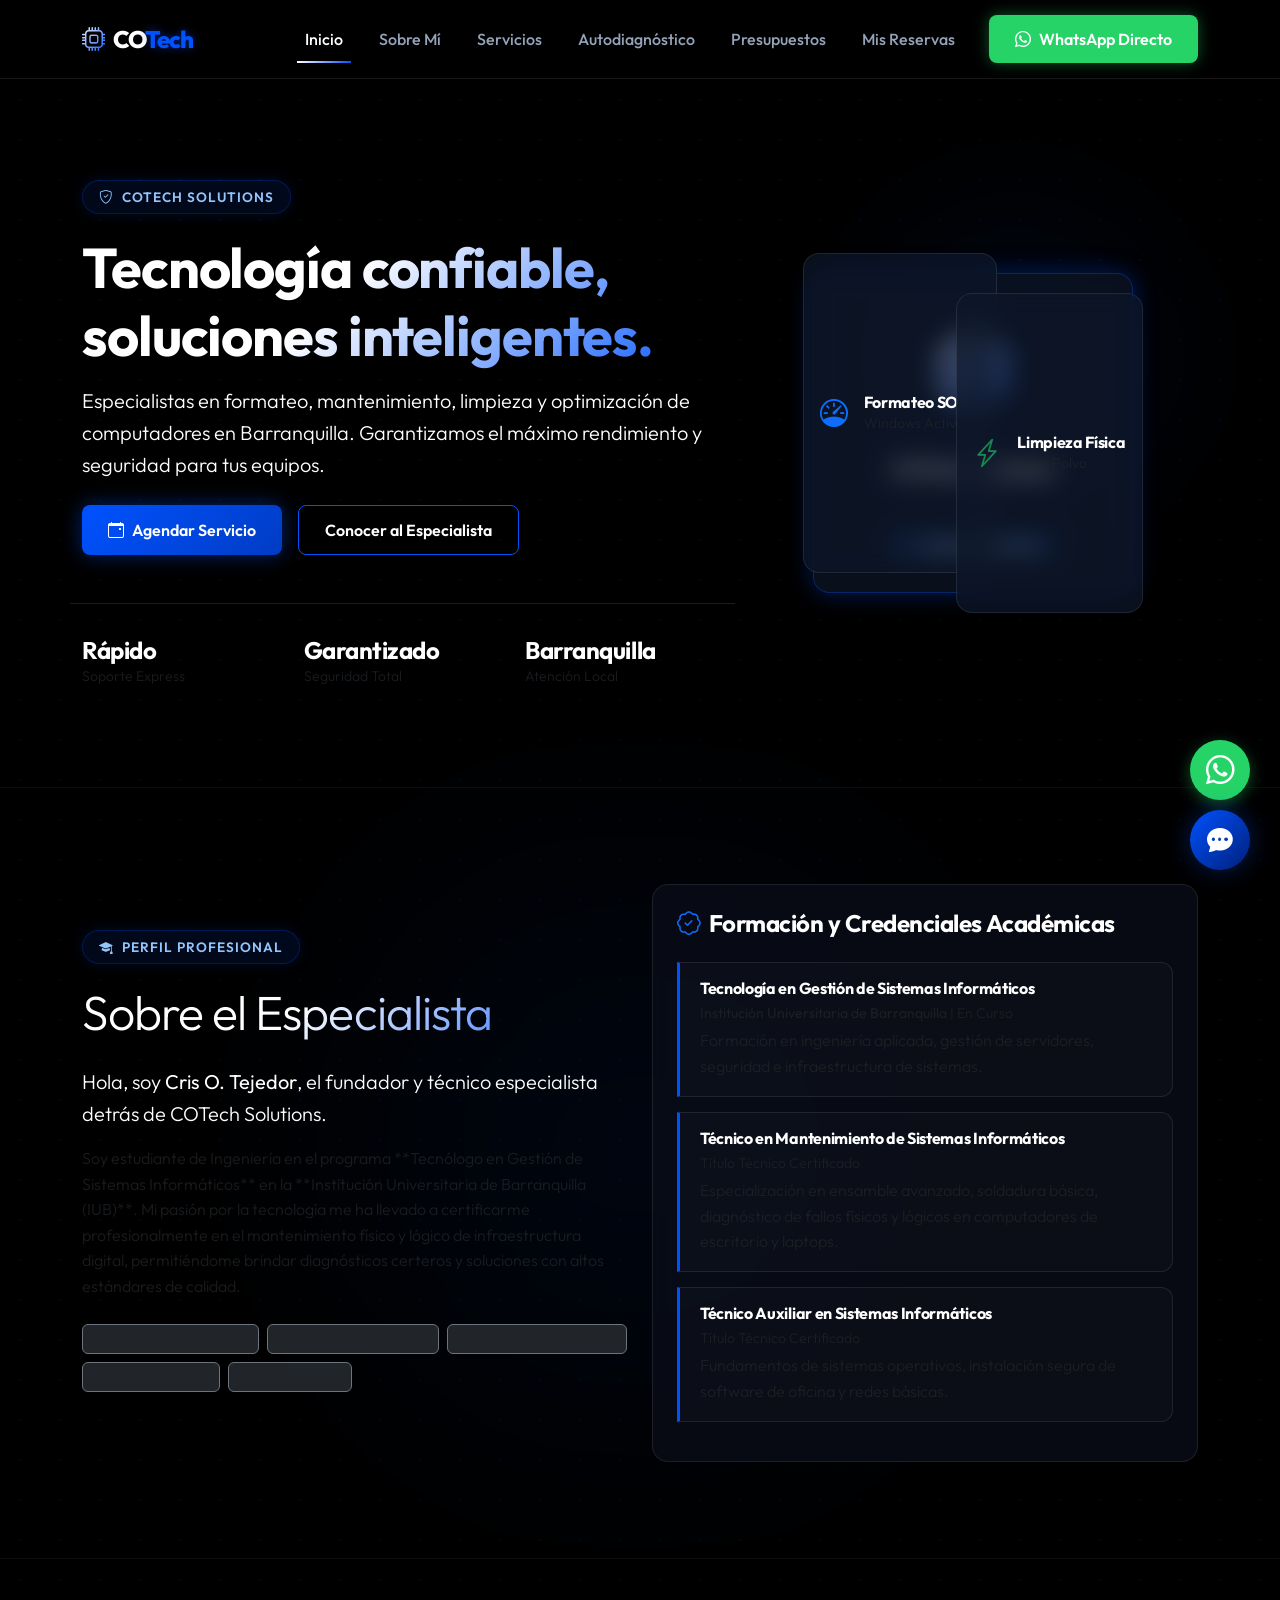
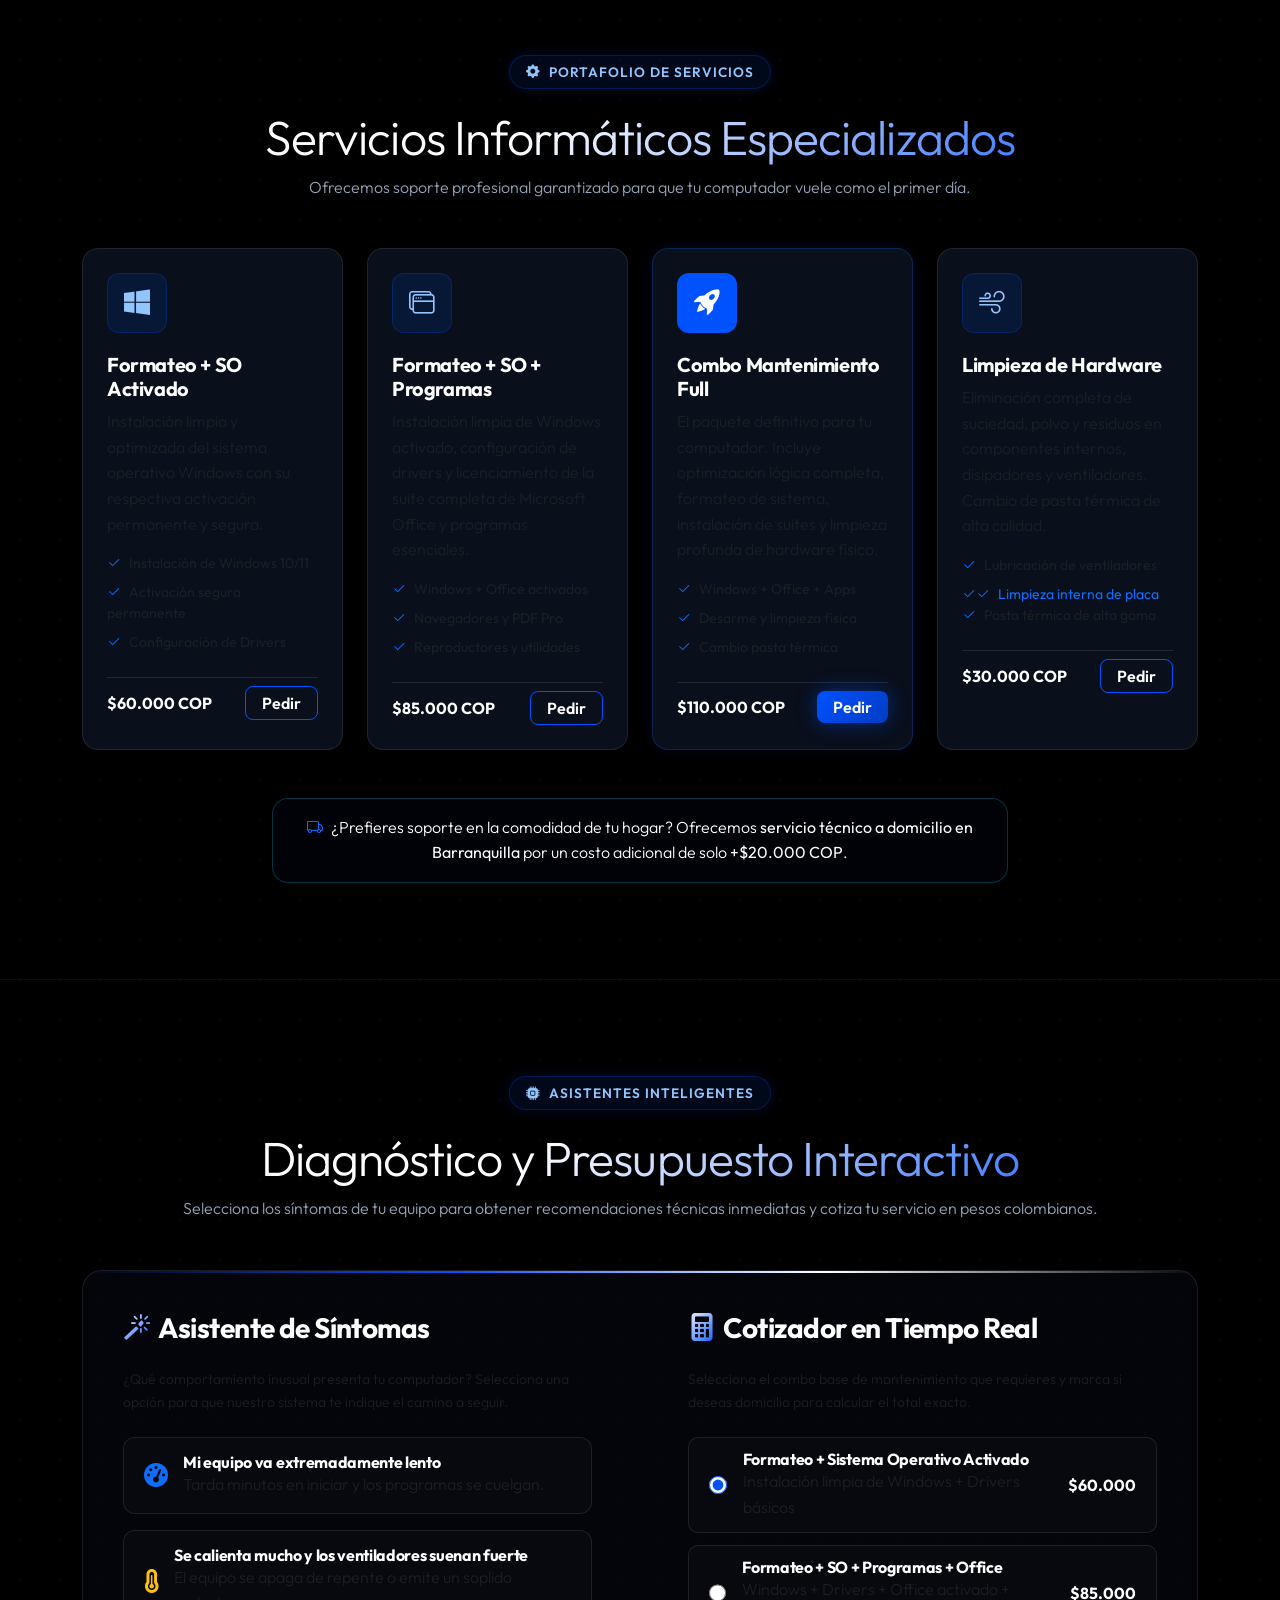
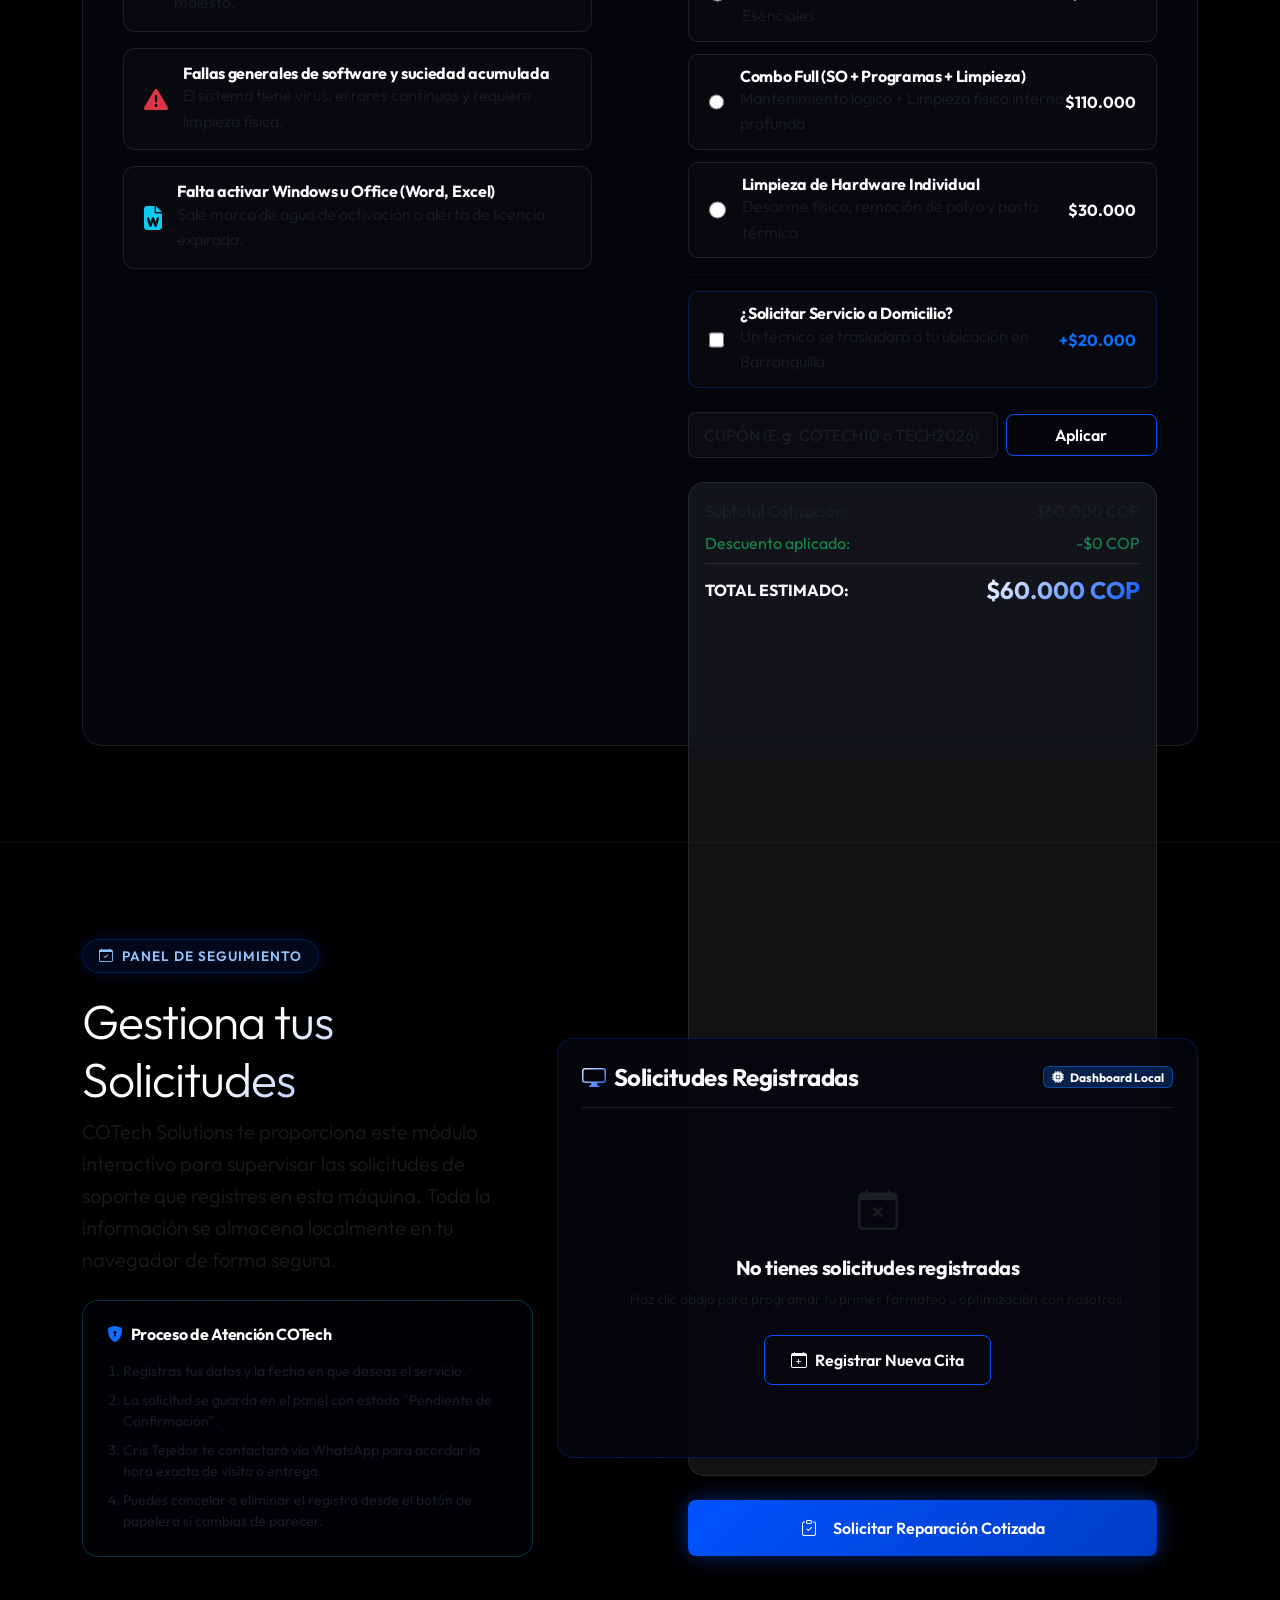
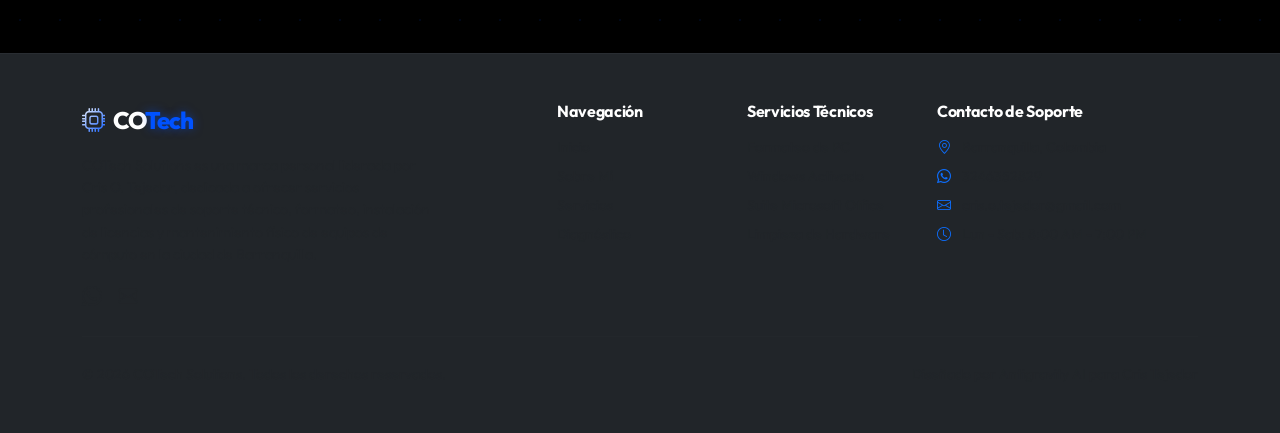
==== index.html @ 68fa73e8 "Mover index.html al directorio raiz para optimizar despliegue en GitHub Pages" ====
<!DOCTYPE html>
<html lang="es">
<head>
  <meta charset="UTF-8">
  <meta name="viewport" content="width=device-width, initial-scale=1.0">
  <meta name="description" content="COTech Solutions - Especialistas en formateo, mantenimiento, limpieza y optimización de computadores en Barranquilla. Servicio profesional por Cris Tejedor.">
  <meta name="keywords" content="formateo de computadores barranquilla, mantenimiento de computadores barranquilla, soporte tecnico barranquilla, cotech solutions, instalar windows, activar office">
  <meta name="author" content="COTech Solutions">
  <title>COTech Solutions | Soporte Técnico y Mantenimiento de Computadores en Barranquilla</title>

  <!-- Google Fonts - Outfit -->
  <link rel="preconnect" href="https://fonts.googleapis.com">
  <link rel="preconnect" href="https://fonts.gstatic.com" crossorigin>
  <link href="https://fonts.googleapis.com/css2?family=Outfit:wght@300;400;500;600;700;800&display=swap" rel="stylesheet">

  <!-- Bootstrap 5 CDN -->
  <link href="https://cdn.jsdelivr.net/npm/bootstrap@5.3.2/dist/css/bootstrap.min.css" rel="stylesheet">
  
  <!-- Iconos: Bootstrap Icons & FontAwesome 6 -->
  <link rel="stylesheet" href="https://cdn.jsdelivr.net/npm/bootstrap-icons@1.11.2/font/bootstrap-icons.min.css">
  <link rel="stylesheet" href="https://cdnjs.cloudflare.com/ajax/libs/font-awesome/6.4.2/css/all.min.css">

  <!-- Hojas de Estilos Personalizadas -->
  <link rel="stylesheet" href="Css/Style.css">
</head>
<body>

  <!-- ==========================================
       MENU DE NAVEGACION (NAVBAR)
       ========================================== -->
  <nav class="navbar navbar-expand-lg navbar-dark navbar-cyber fixed-top">
    <div class="container">
      <a class="navbar-brand navbar-brand-tech" href="#home">
        <i class="bi bi-cpu text-accent-gradient me-2"></i>CO<span>Tech</span>
      </a>
      <button class="navbar-toggler border-0" type="button" data-bs-toggle="collapse" data-bs-target="#navbarNav" aria-controls="navbarNav" aria-expanded="false" aria-label="Toggle navigation">
        <span class="navbar-toggler-icon"></span>
      </button>
      <div class="collapse navbar-collapse" id="navbarNav">
        <ul class="navbar-nav ms-auto align-items-center">
          <li class="nav-item">
            <a class="nav-link nav-link-tech active" href="#home">Inicio</a>
          </li>
          <li class="nav-item">
            <a class="nav-link nav-link-tech" href="#sobre-mi">Sobre Mí</a>
          </li>
          <li class="nav-item">
            <a class="nav-link nav-link-tech" href="#servicios">Servicios</a>
          </li>
          <li class="nav-item">
            <a class="nav-link nav-link-tech" href="#diagnostico">Autodiagnóstico</a>
          </li>
          <li class="nav-item">
            <a class="nav-link nav-link-tech" href="#cotizador">Presupuestos</a>
          </li>
          <li class="nav-item">
            <a class="nav-link nav-link-tech" href="#citas">Mis Reservas</a>
          </li>
          <li class="nav-item ms-lg-3 mt-3 mt-lg-0">
            <a href="https://wa.me/573246352829?text=Hola%20COTech%20Solutions,%20deseo%20consultar%20por%20un%20servicio%20técnico" target="_blank" class="btn-tech btn-whatsapp">
              <i class="bi bi-whatsapp"></i> WhatsApp Directo
            </a>
          </li>
        </ul>
      </div>
    </div>
  </nav>

  <!-- ==========================================
       SECCIÓN HERO (BIENVENIDA)
       ========================================== -->
  <header id="home" class="hero-section">
    <div class="hero-glow-element"></div>
    <div class="container">
      <div class="row align-items-center gy-5">
        <div class="col-lg-7 text-start">
          <span class="hero-tag"><i class="bi bi-shield-check me-1"></i> COTech Solutions</span>
          <h1 class="display-4 fw-bold text-gradient mb-3">Tecnología confiable,<br>soluciones inteligentes.</h1>
          <p class="lead mb-4 text-white">Especialistas en formateo, mantenimiento, limpieza y optimización de computadores en Barranquilla. Garantizamos el máximo rendimiento y seguridad para tus equipos.</p>
          <div class="d-flex flex-wrap gap-3">
            <button class="btn-tech" data-bs-toggle="modal" data-bs-target="#bookingModal">
              <i class="bi bi-calendar-event"></i> Agendar Servicio
            </button>
            <a href="#sobre-mi" class="btn-tech-outline">
              Conocer al Especialista
            </a>
          </div>
          
          <!-- Metricas de Confianza -->
          <div class="row mt-5 pt-3 border-top border-secondary border-opacity-25 gy-3">
            <div class="col-4">
              <h4 class="fw-bold text-white mb-0">Rápido</h4>
              <p class="small text-muted mb-0">Soporte Express</p>
            </div>
            <div class="col-4">
              <h4 class="fw-bold text-white mb-0">Garantizado</h4>
              <p class="small text-muted mb-0">Seguridad Total</p>
            </div>
            <div class="col-4">
              <h4 class="fw-bold text-white mb-0">Barranquilla</h4>
              <p class="small text-muted mb-0">Atención Local</p>
            </div>
          </div>
        </div>
        
        <!-- Tarjeta Interactiva Flotante de Estado -->
        <div class="col-lg-5 text-center position-relative">
          <div class="floating-card-decor position-relative d-inline-block">
            <div class="card-glass p-5 text-center d-flex flex-column align-items-center justify-content-center" style="width: 320px; height: 320px; margin: 0 auto; border-color: rgba(0, 82, 255, 0.35); box-shadow: var(--blue-glow);">
              <div class="mb-4 text-accent-gradient" style="font-size: 5rem;">
                <i class="fa-solid fa-microchip fa-pulse" style="color: var(--accent-blue);"></i>
              </div>
              <h4 class="text-white mb-1">COTech System</h4>
              <p class="small text-muted mb-3">Rendimiento Optimizado</p>
              <div class="w-100 bg-dark rounded-pill overflow-hidden mb-2" style="height: 6px;">
                <div class="bg-primary h-100" style="width: 95%; animation: float-slow 4s infinite alternate;"></div>
              </div>
              <span class="badge bg-primary bg-opacity-25 text-white border border-primary border-opacity-50 px-3 py-1"><i class="bi bi-check-all me-1"></i> Optimización Activa</span>
            </div>
            
            <!-- Detalles Flotantes -->
            <div class="card-glass p-3 position-absolute d-flex align-items-center gap-3 floating-card-decor" style="top: -20px; left: -10px; max-width: 220px; animation-delay: 1.2s;">
              <div class="text-primary fs-3"><i class="bi bi-speedometer"></i></div>
              <div class="text-start">
                <h6 class="mb-0 text-white">Formateo SO</h6>
                <p class="mb-0 small text-muted">Windows Activado</p>
              </div>
            </div>
            
            <div class="card-glass p-3 position-absolute d-flex align-items-center gap-3 floating-card-decor" style="bottom: -20px; right: -10px; max-width: 220px; animation-delay: 2.8s;">
              <div class="text-success fs-3"><i class="bi bi-lightning-charge"></i></div>
              <div class="text-start">
                <h6 class="mb-0 text-white">Limpieza Física</h6>
                <p class="mb-0 small text-muted">Cero Polvo</p>
              </div>
            </div>
          </div>
        </div>
      </div>
    </div>
  </header>

  <!-- ==========================================
       SECCIÓN SOBRE MÍ (EDUCACIÓN & EXPERIENCIA)
       ========================================== -->
  <section id="sobre-mi" class="py-5 position-relative border-top border-secondary border-opacity-10">
    <div class="container py-5">
      <div class="row align-items-center gy-5">
        <!-- Columna de Perfil y Formación -->
        <div class="col-lg-6">
          <span class="hero-tag"><i class="bi bi-mortarboard-fill me-1"></i> Perfil Profesional</span>
          <h2 class="display-5 text-gradient mb-4">Sobre el Especialista</h2>
          <p class="lead text-white mb-3">Hola, soy <strong>Cris O. Tejedor</strong>, el fundador y técnico especialista detrás de COTech Solutions.</p>
          <p class="text-muted mb-4">Soy estudiante de Ingeniería en el programa **Tecnólogo en Gestión de Sistemas Informáticos** en la **Institución Universitaria de Barranquilla (IUB)**. Mi pasión por la tecnología me ha llevado a certificarme profesionalmente en el mantenimiento físico y lógico de infraestructura digital, permitiéndome brindar diagnósticos certeros y soluciones con altos estándares de calidad.</p>
          
          <!-- Habilidades Técnicas Rápidas -->
          <div class="d-flex flex-wrap gap-2 mb-4">
            <span class="badge bg-dark border border-secondary text-muted px-3 py-2">Optimización de Windows</span>
            <span class="badge bg-dark border border-secondary text-muted px-3 py-2">Licenciamiento de Office</span>
            <span class="badge bg-dark border border-secondary text-muted px-3 py-2">Mantenimiento Correctivo</span>
            <span class="badge bg-dark border border-secondary text-muted px-3 py-2">Limpieza Profunda</span>
            <span class="badge bg-dark border border-secondary text-muted px-3 py-2">Soporte Técnico</span>
          </div>
        </div>

        <!-- Columna de Credenciales y Educación Académica -->
        <div class="col-lg-6">
          <div class="card-glass p-4" style="background: rgba(10, 15, 26, 0.7);">
            <h4 class="text-white mb-4"><i class="bi bi-patch-check text-primary me-2"></i>Formación y Credenciales Académicas</h4>
            
            <div class="academic-card">
              <h6 class="text-white mb-1">Tecnología en Gestión de Sistemas Informáticos</h6>
              <p class="mb-1 text-muted small"><strong>Institución Universitaria de Barranquilla</strong> | En Curso</p>
              <p class="mb-0 fs-7 text-muted">Formación en ingeniería aplicada, gestión de servidores, seguridad e infraestructura de sistemas.</p>
            </div>

            <div class="academic-card">
              <h6 class="text-white mb-1">Técnico en Mantenimiento de Sistemas Informáticos</h6>
              <p class="mb-1 text-muted small">Título Técnico Certificado</p>
              <p class="mb-0 fs-7 text-muted">Especialización en ensamble avanzado, soldadura básica, diagnóstico de fallos físicos y lógicos en computadores de escritorio y laptops.</p>
            </div>

            <div class="academic-card">
              <h6 class="text-white mb-1">Técnico Auxiliar en Sistemas Informáticos</h6>
              <p class="mb-1 text-muted small">Título Técnico Certificado</p>
              <p class="mb-0 fs-7 text-muted">Fundamentos de sistemas operativos, instalación segura de software de oficina y redes básicas.</p>
            </div>
          </div>
        </div>
      </div>
    </div>
  </section>

  <!-- ==========================================
       SECCIÓN DE SERVICIOS
       ========================================== -->
  <section id="servicios" class="py-5 position-relative border-top border-secondary border-opacity-10">
    <div class="container py-5">
      <div class="text-center mb-5">
        <span class="hero-tag"><i class="bi bi-gear-fill me-1"></i> Portafolio de Servicios</span>
        <h2 class="display-5 text-gradient">Servicios Informáticos Especializados</h2>
        <p class="max-w-md mx-auto">Ofrecemos soporte profesional garantizado para que tu computador vuele como el primer día.</p>
      </div>

      <div class="row g-4 justify-content-center">
        <!-- Servicio 1: Formateo Básico -->
        <div class="col-md-6 col-lg-3">
          <div class="card-glass p-4 service-card-item">
            <div class="service-icon-box">
              <i class="bi bi-windows"></i>
            </div>
            <h5 class="text-white mb-2">Formateo + SO Activado</h5>
            <p class="fs-7 text-muted">Instalación limpia y optimizada del sistema operativo Windows con su respectiva activación permanente y segura.</p>
            <ul class="list-unstyled text-muted small my-3 fs-7">
              <li class="mb-2"><i class="bi bi-check2 text-primary me-2"></i>Instalación de Windows 10/11</li>
              <li class="mb-2"><i class="bi bi-check2 text-primary me-2"></i>Activación segura permanente</li>
              <li class="mb-2"><i class="bi bi-check2 text-primary me-2"></i>Configuración de Drivers</li>
            </ul>
            <div class="mt-4 pt-2 border-top border-secondary border-opacity-25 d-flex justify-content-between align-items-center">
              <span class="fw-bold text-white fs-6">$60.000 COP</span>
              <button class="btn-tech-outline py-1 px-3 fs-7" data-bs-toggle="modal" data-bs-target="#bookingModal" onclick="document.getElementById('booking-service').value='Formateo + Sistema Operativo Activado'">Pedir</button>
            </div>
          </div>
        </div>

        <!-- Servicio 2: Formateo + Programas -->
        <div class="col-md-6 col-lg-3">
          <div class="card-glass p-4 service-card-item">
            <div class="service-icon-box">
              <i class="bi bi-window-stack"></i>
            </div>
            <h5 class="text-white mb-2">Formateo + SO + Programas</h5>
            <p class="fs-7 text-muted">Instalación limpia de Windows activado, configuración de drivers y licenciamiento de la suite completa de Microsoft Office y programas esenciales.</p>
            <ul class="list-unstyled text-muted small my-3 fs-7">
              <li class="mb-2"><i class="bi bi-check2 text-primary me-2"></i>Windows + Office activados</li>
              <li class="mb-2"><i class="bi bi-check2 text-primary me-2"></i>Navegadores y PDF Pro</li>
              <li class="mb-2"><i class="bi bi-check2 text-primary me-2"></i>Reproductores y utilidades</li>
            </ul>
            <div class="mt-4 pt-2 border-top border-secondary border-opacity-25 d-flex justify-content-between align-items-center">
              <span class="fw-bold text-white fs-6">$85.000 COP</span>
              <button class="btn-tech-outline py-1 px-3 fs-7" data-bs-toggle="modal" data-bs-target="#bookingModal" onclick="document.getElementById('booking-service').value='Formateo + SO Activado + Programas'">Pedir</button>
            </div>
          </div>
        </div>

        <!-- Servicio 3: Combo Premium (SO + Programas + Limpieza) -->
        <div class="col-md-6 col-lg-3">
          <div class="card-glass p-4 service-card-item border-primary border-opacity-25" style="box-shadow: 0 0 15px rgba(0, 82, 255, 0.1);">
            <div class="service-icon-box" style="background: var(--accent-blue); color: #fff;">
              <i class="bi bi-rocket-takeoff-fill"></i>
            </div>
            <h5 class="text-white mb-2">Combo Mantenimiento Full</h5>
            <p class="fs-7 text-muted">El paquete definitivo para tu computador. Incluye optimización lógica completa, formateo de sistema, instalación de suites y limpieza profunda de hardware físico.</p>
            <ul class="list-unstyled text-muted small my-3 fs-7">
              <li class="mb-2"><i class="bi bi-check2 text-primary me-2"></i>Windows + Office + Apps</li>
              <li class="mb-2"><i class="bi bi-check2 text-primary me-2"></i>Desarme y limpieza física</li>
              <li class="mb-2"><i class="bi bi-check2 text-primary me-2"></i>Cambio pasta térmica</li>
            </ul>
            <div class="mt-4 pt-2 border-top border-secondary border-opacity-25 d-flex justify-content-between align-items-center">
              <span class="fw-bold text-white fs-6">$110.000 COP</span>
              <button class="btn-tech py-1 px-3 fs-7" data-bs-toggle="modal" data-bs-target="#bookingModal" onclick="document.getElementById('booking-service').value='Formateo + SO + Programas + Limpieza de Hardware'">Pedir</button>
            </div>
          </div>
        </div>

        <!-- Servicio 4: Limpieza Física -->
        <div class="col-md-6 col-lg-3">
          <div class="card-glass p-4 service-card-item">
            <div class="service-icon-box">
              <i class="bi bi-wind"></i>
            </div>
            <h5 class="text-white mb-2">Limpieza de Hardware</h5>
            <p class="fs-7 text-muted">Eliminación completa de suciedad, polvo y residuos en componentes internos, disipadores y ventiladores. Cambio de pasta térmica de alta calidad.</p>
            <ul class="list-unstyled text-muted small my-3 fs-7">
              <li class="mb-2"><i class="bi bi-check2 text-primary me-2"></i>Lubricación de ventiladores</li>
              <li class="bi bi-check2 text-primary me-2"><i class="bi bi-check2 text-primary me-2"></i>Limpieza interna de placa</li>
              <li class="mb-2"><i class="bi bi-check2 text-primary me-2"></i>Pasta térmica de alta gama</li>
            </ul>
            <div class="mt-4 pt-2 border-top border-secondary border-opacity-25 d-flex justify-content-between align-items-center">
              <span class="fw-bold text-white fs-6">$30.000 COP</span>
              <button class="btn-tech-outline py-1 px-3 fs-7" data-bs-toggle="modal" data-bs-target="#bookingModal" onclick="document.getElementById('booking-service').value='Limpieza de Hardware'">Pedir</button>
            </div>
          </div>
        </div>
      </div>

      <!-- Domicilio Banner -->
      <div class="row justify-content-center mt-5">
        <div class="col-lg-8">
          <div class="card-glass p-3 text-center border-info border-opacity-25" style="background: rgba(0, 82, 255, 0.03);">
            <p class="mb-0 text-white fs-7"><i class="bi bi-truck me-2 text-primary"></i>¿Prefieres soporte en la comodidad de tu hogar? Ofrecemos <strong>servicio técnico a domicilio en Barranquilla</strong> por un costo adicional de solo <strong>+$20.000 COP</strong>.</p>
          </div>
        </div>
      </div>
    </div>
  </section>

  <!-- ==========================================
       SECCIÓN DE ASISTENTE DE DIAGNÓSTICO E COTIZADOR
       ========================================== -->
  <section id="diagnostico" class="py-5 position-relative border-top border-secondary border-opacity-10">
    <div class="container py-5">
      <div class="text-center mb-5">
        <span class="hero-tag"><i class="bi bi-cpu-fill me-1"></i> Asistentes Inteligentes</span>
        <h2 class="display-5 text-gradient">Diagnóstico y Presupuesto Interactivo</h2>
        <p class="max-w-md mx-auto">Selecciona los síntomas de tu equipo para obtener recomendaciones técnicas inmediatas y cotiza tu servicio en pesos colombianos.</p>
      </div>

      <div class="tech-container">
        <div class="row gy-5">
          <!-- Columna Izquierda: Autodiagnóstico de Síntomas -->
          <div class="col-lg-6 border-lg-end pe-lg-5">
            <h3 class="text-white mb-4"><i class="bi bi-magic text-accent-gradient me-2"></i>Asistente de Síntomas</h3>
            <p class="text-muted mb-4 small">¿Qué comportamiento inusual presenta tu computador? Selecciona una opción para que nuestro sistema te indique el camino a seguir.</p>
            
            <div class="d-flex flex-column gap-3 mb-4">
              <div class="diagnose-option" data-problem="slow">
                <i class="fa-solid fa-gauge-high fs-4 text-primary"></i>
                <div>
                  <h6 class="mb-0 text-white">Mi equipo va extremadamente lento</h6>
                  <p class="mb-0 text-muted fs-7">Tarda minutos en iniciar y los programas se cuelgan.</p>
                </div>
              </div>
              <div class="diagnose-option" data-problem="heat">
                <i class="fa-solid fa-temperature-three-quarters fs-4 text-warning"></i>
                <div>
                  <h6 class="mb-0 text-white">Se calienta mucho y los ventiladores suenan fuerte</h6>
                  <p class="mb-0 text-muted fs-7">El equipo se apaga de repente o emite un soplido molesto.</p>
                </div>
              </div>
              <div class="diagnose-option" data-problem="combo_full">
                <i class="fa-solid fa-triangle-exclamation fs-4 text-danger"></i>
                <div>
                  <h6 class="mb-0 text-white">Fallas generales de software y suciedad acumulada</h6>
                  <p class="mb-0 text-muted fs-7">El sistema tiene virus, errores continuos y requiere limpieza física.</p>
                </div>
              </div>
              <div class="diagnose-option" data-problem="office">
                <i class="fa-solid fa-file-word fs-4 text-info"></i>
                <div>
                  <h6 class="mb-0 text-white">Falta activar Windows u Office (Word, Excel)</h6>
                  <p class="mb-0 text-muted fs-7">Sale marca de agua de activación o alerta de licencia expirada.</p>
                </div>
              </div>
            </div>

            <!-- Resultado del Diagnóstico -->
            <div id="diagnostic-result" class="diagnostic-result mt-4">
              <h5 class="text-white mb-2"><i class="bi bi-info-circle text-primary me-2"></i>Resultado del Escaneo:</h5>
              <h6 class="text-white" id="diag-title">-</h6>
              <p class="mb-2 text-muted fs-7">Complejidad técnica: <span id="diag-gravity" class="fw-bold text-warning">-</span></p>
              <div class="mb-3 fs-7">
                <p class="mb-1 text-white"><strong>Causa Probable:</strong></p>
                <p class="text-muted mb-2" id="diag-cause">-</p>
                <p class="mb-1 text-white"><strong>Solución Sugerida por COTech:</strong></p>
                <p class="text-muted mb-0" id="diag-solution">-</p>
              </div>
              <div class="d-flex align-items-center justify-content-between pt-2 border-top border-secondary border-opacity-25">
                <div>
                  <span class="small text-muted d-block">Tarifa Estimada:</span>
                  <span class="d-block text-white fw-bold" id="diag-price">-</span>
                </div>
                <button class="btn-tech py-1 px-3 fs-7" data-bs-toggle="modal" data-bs-target="#bookingModal">
                  Solicitar este servicio
                </button>
              </div>
            </div>
          </div>

          <!-- Columna Derecha: Cotizador Dinámico -->
          <div id="cotizador" class="col-lg-6 ps-lg-5">
            <h3 class="text-white mb-4"><i class="bi bi-calculator-fill text-accent-gradient me-2"></i>Cotizador en Tiempo Real</h3>
            <p class="text-muted mb-4 small">Selecciona el combo base de mantenimiento que requieres y marca si deseas domicilio para calcular el total exacto.</p>
            
            <div class="services-list mb-4">
              <!-- Item 1 -->
              <div class="calc-checkbox-container">
                <div class="d-flex align-items-center gap-3">
                  <input type="radio" class="calc-radio" name="base-service" id="srv-basic" value="combo-basic" checked>
                  <div>
                    <h6 class="mb-0 text-white">Formateo + Sistema Operativo Activado</h6>
                    <p class="mb-0 text-muted fs-7">Instalación limpia de Windows + Drivers básicos</p>
                  </div>
                </div>
                <span class="text-white fw-bold">$60.000</span>
              </div>
              
              <!-- Item 2 -->
              <div class="calc-checkbox-container">
                <div class="d-flex align-items-center gap-3">
                  <input type="radio" class="calc-radio" name="base-service" id="srv-prog" value="combo-programs">
                  <div>
                    <h6 class="mb-0 text-white">Formateo + SO + Programas + Office</h6>
                    <p class="mb-0 text-muted fs-7">Windows + Drivers + Office activado + Esenciales</p>
                  </div>
                </div>
                <span class="text-white fw-bold">$85.000</span>
              </div>

              <!-- Item 3 -->
              <div class="calc-checkbox-container">
                <div class="d-flex align-items-center gap-3">
                  <input type="radio" class="calc-radio" name="base-service" id="srv-combo-full" value="combo-full">
                  <div>
                    <h6 class="mb-0 text-white">Combo Full (SO + Programas + Limpieza)</h6>
                    <p class="mb-0 text-muted fs-7">Mantenimiento lógico + Limpieza física interna profunda</p>
                  </div>
                </div>
                <span class="text-white fw-bold">$110.000</span>
              </div>

              <!-- Item 4 -->
              <div class="calc-checkbox-container">
                <div class="d-flex align-items-center gap-3">
                  <input type="radio" class="calc-radio" name="base-service" id="srv-clean-ind" value="hardware-clean">
                  <div>
                    <h6 class="mb-0 text-white">Limpieza de Hardware Individual</h6>
                    <p class="mb-0 text-muted fs-7">Desarme físico, remoción de polvo y pasta térmica</p>
                  </div>
                </div>
                <span class="text-white fw-bold">$30.000</span>
              </div>

              <hr class="border-secondary border-opacity-25 my-3">

              <!-- Domicilio Adicional -->
              <div class="calc-checkbox-container" style="border-color: rgba(0, 82, 255, 0.25);">
                <div class="d-flex align-items-center gap-3">
                  <input type="checkbox" id="srv-domicilio">
                  <div>
                    <h6 class="mb-0 text-white">¿Solicitar Servicio a Domicilio?</h6>
                    <p class="mb-0 text-muted fs-7">Un técnico se trasladará a tu ubicación en Barranquilla</p>
                  </div>
                </div>
                <span class="text-primary fw-bold">+$20.000</span>
              </div>
            </div>

            <!-- Sección de Cupones -->
            <div class="row g-2 align-items-center mb-4">
              <div class="col-8">
                <input type="text" class="form-control form-control-cyber" id="coupon-code" placeholder="CUPÓN (E.g. COTECH10 o TECH2026)">
                <div id="coupon-status" class="form-text" style="display: none;"></div>
              </div>
              <div class="col-4">
                <button type="button" class="btn-tech-outline w-100 py-2 fs-7 text-center justify-content-center" id="btn-apply-coupon">Aplicar</button>
              </div>
            </div>

            <!-- Desglose de Totales -->
            <div class="card-glass p-3 mb-4 bg-dark bg-opacity-50">
              <div class="d-flex justify-content-between mb-2 fs-7 text-muted">
                <span>Subtotal Cotización:</span>
                <span id="calc-subtotal">$0 COP</span>
              </div>
              <div class="d-flex justify-content-between mb-2 fs-7 text-success">
                <span>Descuento aplicado:</span>
                <span id="calc-discount">-$0 COP</span>
              </div>
              <hr class="border-secondary my-2">
              <div class="d-flex justify-content-between align-items-center">
                <span class="text-white fw-bold">TOTAL ESTIMADO:</span>
                <span class="text-accent-gradient fs-4 fw-bold" id="calc-total">$0 COP</span>
              </div>
            </div>

            <button class="btn-tech w-100 py-3 text-center justify-content-center" data-bs-toggle="modal" data-bs-target="#bookingModal">
              <i class="bi bi-clipboard-check me-2"></i> Solicitar Reparación Cotizada
            </button>
          </div>
        </div>
      </div>
    </div>
  </section>

  <!-- ==========================================
       SECCIÓN DE MIS RESERVAS (DASHBOARD DE LOCALSTORAGE)
       ========================================== -->
  <section id="citas" class="py-5 position-relative border-top border-secondary border-opacity-10">
    <div class="container py-5">
      <div class="row gy-5 align-items-center">
        <!-- Columna de Información -->
        <div class="col-lg-5">
          <span class="hero-tag"><i class="bi bi-calendar-check me-1"></i> Panel de Seguimiento</span>
          <h2 class="display-5 text-gradient">Gestiona tus Solicitudes</h2>
          <p class="text-muted lead mb-4">COTech Solutions te proporciona este módulo interactivo para supervisar las solicitudes de soporte que registres en esta máquina. Toda la información se almacena localmente en tu navegador de forma segura.</p>
          <div class="card-glass p-4 border-info border-opacity-25" style="background: rgba(0, 82, 255, 0.02);">
            <h6 class="text-white mb-3"><i class="bi bi-shield-lock-fill text-primary me-2"></i>Proceso de Atención COTech</h6>
            <ol class="small text-muted ps-3 mb-0 d-flex flex-column gap-2">
              <li>Registras tus datos y la fecha en que deseas el servicio.</li>
              <li>La solicitud se guarda en el panel con estado "Pendiente de Confirmación".</li>
              <li>Cris Tejedor te contactará vía WhatsApp para acordar la hora exacta de visita o entrega.</li>
              <li>Puedes cancelar o eliminar el registro desde el botón de papelera si cambias de parecer.</li>
            </ol>
          </div>
        </div>

        <!-- Columna del Panel / Dashboard Local -->
        <div class="col-lg-7">
          <div class="card-glass p-4" style="background: rgba(5, 7, 13, 0.85); border-color: rgba(0, 82, 255, 0.25);">
            <div class="d-flex align-items-center justify-content-between mb-4 border-bottom border-secondary border-opacity-25 pb-3">
              <h4 class="text-white mb-0"><i class="bi bi-display text-accent-gradient me-2"></i>Solicitudes Registradas</h4>
              <span class="badge bg-primary bg-opacity-25 text-white border border-primary border-opacity-50"><i class="bi bi-cpu-fill me-1"></i> Dashboard Local</span>
            </div>

            <!-- Listado de citas de LocalStorage -->
            <div id="bookings-list" class="d-flex flex-column gap-3" style="max-height: 380px; overflow-y: auto;">
              <!-- Se inyecta dinámicamente mediante JS -->
            </div>

            <!-- Mensaje vacío de citas -->
            <div id="no-bookings-message" class="text-center py-5">
              <div class="text-muted fs-1 mb-3"><i class="bi bi-calendar-x"></i></div>
              <h5 class="text-white mb-2">No tienes solicitudes registradas</h5>
              <p class="text-muted small mb-4">Haz clic abajo para programar tu primer formateo u optimización con nosotros.</p>
              <button class="btn-tech-outline" data-bs-toggle="modal" data-bs-target="#bookingModal">
                <i class="bi bi-calendar-plus"></i> Registrar Nueva Cita
              </button>
            </div>
          </div>
        </div>
      </div>
    </div>
  </section>

  <!-- ==========================================
       MODAL DE RESERVA DE CITAS (CYBER MODAL)
       ========================================== -->
  <div class="modal fade modal-cyber" id="bookingModal" tabindex="-1" aria-labelledby="bookingModalLabel" aria-hidden="true">
    <div class="modal-dialog modal-dialog-centered modal-lg">
      <div class="modal-content">
        <div class="modal-header">
          <h5 class="modal-title text-white" id="bookingModalLabel"><i class="bi bi-calendar2-plus text-accent-gradient me-2"></i>Registrar Solicitud Técnica</h5>
          <button type="button" class="btn-close btn-close-white" data-bs-dismiss="modal" aria-label="Close"></button>
        </div>
        <form id="bookingForm">
          <div class="modal-body p-4">
            <div class="row g-3">
              <!-- Nombre -->
              <div class="col-md-6">
                <label for="booking-name" class="form-label text-muted small">Nombre Completo *</label>
                <input type="text" class="form-control form-control-cyber" id="booking-name" required placeholder="Ej. Juan Pérez">
              </div>
              
              <!-- Correo -->
              <div class="col-md-6">
                <label for="booking-email" class="form-label text-muted small">Correo Electrónico *</label>
                <input type="email" class="form-control form-control-cyber" id="booking-email" required placeholder="juan@ejemplo.com">
              </div>

              <!-- Teléfono -->
              <div class="col-md-6">
                <label for="booking-phone" class="form-label text-muted small">WhatsApp de Contacto *</label>
                <input type="tel" class="form-control form-control-cyber" id="booking-phone" required placeholder="Ej. 3001234567">
              </div>

              <!-- Fecha -->
              <div class="col-md-6">
                <label for="booking-date" class="form-label text-muted small">Fecha Estimada de Atención *</label>
                <input type="date" class="form-control form-control-cyber" id="booking-date" required>
              </div>

              <!-- Servicio -->
              <div class="col-md-6">
                <label for="booking-service" class="form-label text-muted small">Servicio Requerido</label>
                <select class="form-select form-control-cyber" id="booking-service">
                  <option value="Formateo + Sistema Operativo Activado" selected>Formateo + Sistema Operativo Activado ($60.000 COP)</option>
                  <option value="Formateo + SO Activado + Programas">Formateo + SO Activado + Programas ($85.000 COP)</option>
                  <option value="Formateo + SO + Programas + Limpieza de Hardware">Formateo + SO + Programas + Limpieza de Hardware ($110.000 COP)</option>
                  <option value="Limpieza de Hardware">Limpieza de Hardware sola ($30.000 COP)</option>
                </select>
              </div>

              <!-- Modalidad -->
              <div class="col-md-6">
                <label for="booking-type" class="form-label text-muted small">Modalidad</label>
                <select class="form-select form-control-cyber" id="booking-type">
                  <option value="A Domicilio (Barranquilla)" selected>Servicio a Domicilio (+$20.000 COP)</option>
                  <option value="Entrega en Laboratorio">Llevar equipo al técnico</option>
                  <option value="Soporte Remoto">Asistencia Remota AnyDesk (Solo Software)</option>
                </select>
              </div>

              <!-- Notas -->
              <div class="col-12">
                <label for="booking-notes" class="form-label text-muted small">Describe el equipo y fallas (Marca, modelo, si requiere respaldo de datos, etc.)</label>
                <textarea class="form-control form-control-cyber" id="booking-notes" rows="3" placeholder="Ej. Computador de escritorio Asus. Necesito formatear a Windows 10, instalar Office y hacer respaldo de mis fotos. También tiene mucho polvo interno."></textarea>
              </div>
            </div>
            <p class="small text-muted mt-3 mb-0">* Todos los campos marcados con asterisco son obligatorios para procesar la orden.</p>
          </div>
          <div class="modal-footer">
            <button type="button" class="btn-tech-outline py-2" data-bs-dismiss="modal">Cerrar</button>
            <button type="submit" class="btn-tech py-2">Registrar Solicitud</button>
          </div>
        </form>
      </div>
    </div>
  </div>

  <!-- ==========================================
       WHATSAPP BOTÓN FLOTANTE PERMANENTE
       ========================================== -->
  <a href="https://wa.me/573246352829?text=Hola%20COTech%20Solutions,%20deseo%20consultar%20por%20un%20servicio%20técnico%20para%20mi%20computador" class="whatsapp-float text-center" target="_blank" title="Chatear en WhatsApp con Cris Tejedor">
    <i class="bi bi-whatsapp"></i>
  </a>

  <!-- ==========================================
       WIDGET FLOTANTE DEL CHATBOT DE SOPORTE TÉCNICO
       ========================================== -->
  <div class="chat-widget">
    <div id="chat-toggle" class="chat-btn position-relative">
      <i class="bi bi-chat-dots-fill"></i>
      <span id="chat-ping" class="badge-ping" style="display: none;"></span>
    </div>

    <!-- Caja de Chat -->
    <div id="chat-box" class="chat-box">
      <div class="chat-header">
        <div class="d-flex align-items-center gap-2">
          <i class="bi bi-cpu text-primary fs-4"></i>
          <div>
            <h6 class="text-white mb-0">TechBot COTech</h6>
            <small class="text-success" style="font-size: 0.75rem;"><i class="bi bi-circle-fill" style="font-size: 0.5rem; vertical-align: middle;"></i> Activo online</small>
          </div>
        </div>
        <button id="close-chat" class="btn-close btn-close-white" style="font-size: 0.8rem;"></button>
      </div>
      
      <!-- Cuerpo del Chat -->
      <div id="chat-body" class="chat-body">
        <div class="chat-bubble bot">
          ¡Hola! Bienvenido a **COTech Solutions**. Soy tu asistente virtual. ¿Qué duda técnica puedo resolver sobre nuestros servicios de computadores en Barranquilla?
        </div>
        
        <!-- Opciones rápidas de clic -->
        <div id="chat-options" class="chat-options-container">
          <button class="chat-option-btn" data-topic="precios">¿Cuánto cuestan los servicios?</button>
          <button class="chat-option-btn" data-topic="ubicacion">¿Cuál es su ubicación?</button>
          <button class="chat-option-btn" data-topic="garantia">¿Los trabajos tienen garantía?</button>
          <button class="chat-option-btn" data-topic="horario">¿Cuáles son los horarios?</button>
          <button class="chat-option-btn" data-topic="sobre_mi">¿Quién es el especialista?</button>
          <button class="chat-option-btn" data-topic="whatsapp">¿Tienen enlace directo a WhatsApp?</button>
        </div>
      </div>
      
      <!-- Entrada del Chat -->
      <form id="chat-form" class="chat-footer">
        <input type="text" id="chat-input" class="form-control form-control-cyber fs-7 py-2" placeholder="Escribe tu consulta aquí..." autocomplete="off">
        <button type="submit" class="btn-tech py-1 px-3 fs-7"><i class="bi bi-send-fill"></i></button>
      </form>
    </div>
  </div>

  <!-- ==========================================
       PIE DE PÁGINA (FOOTER)
       ========================================== -->
  <footer class="py-5 bg-dark border-top border-secondary border-opacity-10 text-muted">
    <div class="container">
      <div class="row gy-4">
        <div class="col-lg-4 text-start">
          <a class="navbar-brand navbar-brand-tech text-white mb-3 d-inline-block" href="#home">
            <i class="bi bi-cpu text-accent-gradient me-2"></i>CO<span>Tech</span>
          </a>
          <p class="small text-muted">COTech Solutions es una marca personal liderada por Cris O. Tejedor, dedicada a ofrecer servicios profesionales de soporte técnico, formateo, instalación de licencias y mantenimiento físico de equipos de cómputo en la ciudad de Barranquilla.</p>
          <div class="d-flex gap-3 fs-5 mt-3">
            <a href="https://wa.me/573246352829" class="text-muted hover-text-cyan" target="_blank"><i class="bi bi-whatsapp"></i></a>
            <a href="mailto:cris.o.tejedor@gmail.com" class="text-muted hover-text-cyan"><i class="bi bi-envelope"></i></a>
          </div>
        </div>
        <div class="col-6 col-md-4 col-lg-2 ms-lg-auto text-start">
          <h6 class="text-white mb-3">Navegación</h6>
          <ul class="list-unstyled d-flex flex-column gap-2 small">
            <li><a href="#home" class="text-muted text-decoration-none hover-text-cyan">Inicio</a></li>
            <li><a href="#sobre-mi" class="text-muted text-decoration-none hover-text-cyan">Sobre Mí</a></li>
            <li><a href="#servicios" class="text-muted text-decoration-none hover-text-cyan">Servicios</a></li>
            <li><a href="#diagnostico" class="text-muted text-decoration-none hover-text-cyan">Diagnóstico</a></li>
          </ul>
        </div>
        <div class="col-6 col-md-4 col-lg-2 text-start">
          <h6 class="text-white mb-3">Servicios Técnicos</h6>
          <ul class="list-unstyled d-flex flex-column gap-2 small">
            <li><a href="#servicios" class="text-muted text-decoration-none hover-text-cyan">Formateo de PC</a></li>
            <li><a href="#servicios" class="text-muted text-decoration-none hover-text-cyan">Windows Activado</a></li>
            <li><a href="#servicios" class="text-muted text-decoration-none hover-text-cyan">Suite Microsoft Office</a></li>
            <li><a href="#servicios" class="text-muted text-decoration-none hover-text-cyan">Limpieza de Hardware</a></li>
          </ul>
        </div>
        <div class="col-md-4 col-lg-3 text-start">
          <h6 class="text-white mb-3">Contacto de Soporte</h6>
          <ul class="list-unstyled d-flex flex-column gap-2 small text-muted">
            <li><i class="bi bi-geo-alt me-2 text-primary"></i> Barranquilla, Colombia</li>
            <li><i class="bi bi-whatsapp me-2 text-primary"></i> 3246352829</li>
            <li><i class="bi bi-envelope me-2 text-primary"></i> cris.o.tejedor@gmail.com</li>
            <li><i class="bi bi-clock me-2 text-primary"></i> Lun - Sab: 8:00 AM - 7:00 PM</li>
          </ul>
        </div>
      </div>
      <hr class="border-secondary border-opacity-10 my-4">
      <div class="row align-items-center">
        <div class="col-md-6 text-center text-md-start">
          <span class="small">&copy; 2026 COTech Solutions. Todos los derechos reservados.</span>
        </div>
        <div class="col-md-6 text-center text-md-end mt-2 mt-md-0">
          <span class="small text-muted">Diseñado por Antigravity AI para Cris Tejedor</span>
        </div>
      </div>
    </div>
  </footer>

  <!-- Bootstrap 5 JS Bundle CDN -->
  <script src="https://cdn.jsdelivr.net/npm/bootstrap@5.3.2/dist/js/bootstrap.bundle.min.js"></script>
  <!-- Lógica Interactiva Personalizada -->
  <script src="Js/Script.js"></script>
</body>
</html>
---- Css/Style.css ----
/* 
  Estilos CSS Premium para COTech Solutions
  Tema: Minimalista Tecnológico (Negro, Azul Eléctrico y Blanco)
*/

@import url('https://fonts.googleapis.com/css2?family=Outfit:wght@300;400;500;600;700;800&display=swap');

:root {
  --bg-dark: #000000;
  --bg-deep: #07090f;
  --bg-card: rgba(15, 23, 42, 0.65);
  --bg-card-hover: rgba(22, 34, 61, 0.85);
  --accent-blue: #0052ff; /* Azul Eléctrico */
  --accent-cyan: #38bdf8; /* Azul Claro / Cian */
  --text-white: #ffffff;
  --text-muted: #94a3b8;
  --border-light: rgba(255, 255, 255, 0.09);
  --border-glow: rgba(0, 82, 255, 0.25);
  --font-main: 'Outfit', sans-serif;
  --glow-shadow: 0 0 20px rgba(0, 82, 255, 0.45);
  --blue-glow: 0 0 25px rgba(0, 82, 255, 0.35);
}

/* --- Estilos Generales --- */
body {
  background-color: var(--bg-dark);
  color: var(--text-white);
  font-family: var(--font-main);
  overflow-x: hidden;
  position: relative;
}

/* Fondo decorativo con rejilla de puntos azul eléctrico */
body::before {
  content: '';
  position: absolute;
  top: 0;
  left: 0;
  width: 100%;
  height: 100%;
  background-image: 
    radial-gradient(rgba(0, 82, 255, 0.09) 1.5px, transparent 1.5px);
  background-size: 40px 40px;
  pointer-events: none;
  z-index: -2;
}

body::after {
  content: '';
  position: absolute;
  top: 15%;
  left: 50%;
  transform: translateX(-50%);
  width: 85vw;
  height: 80vh;
  background: radial-gradient(circle, rgba(0, 82, 255, 0.08) 0%, rgba(7, 9, 15, 0) 65%);
  pointer-events: none;
  z-index: -1;
  filter: blur(90px);
}

/* Scrollbar Personalizado */
::-webkit-scrollbar {
  width: 8px;
}
::-webkit-scrollbar-track {
  background: var(--bg-dark);
}
::-webkit-scrollbar-thumb {
  background: #1e293b;
  border-radius: 4px;
  border: 1px solid var(--border-light);
}
::-webkit-scrollbar-thumb:hover {
  background: var(--accent-blue);
  box-shadow: var(--glow-shadow);
}

/* --- Tipografía --- */
h1, h2, h3, h4, h5, h6 {
  font-weight: 700;
  letter-spacing: -0.02em;
  color: var(--text-white);
}

.text-gradient {
  background: linear-gradient(135deg, #ffffff 40%, var(--accent-blue) 100%);
  -webkit-background-clip: text;
  -webkit-text-fill-color: transparent;
}

.text-accent-gradient {
  background: linear-gradient(135deg, #ffffff 0%, var(--accent-blue) 100%);
  -webkit-background-clip: text;
  -webkit-text-fill-color: transparent;
}

p {
  color: var(--text-muted);
  font-weight: 300;
  line-height: 1.6;
}

/* --- Botones --- */
.btn-tech {
  background: linear-gradient(135deg, var(--accent-blue) 0%, #003cc4 100%);
  color: var(--text-white);
  border: none;
  font-weight: 600;
  padding: 12px 26px;
  border-radius: 8px;
  transition: all 0.3s cubic-bezier(0.4, 0, 0.2, 1);
  box-shadow: var(--glow-shadow);
  display: inline-flex;
  align-items: center;
  gap: 8px;
  text-decoration: none;
}

.btn-tech:hover {
  background: linear-gradient(135deg, #2563eb 0%, var(--accent-blue) 100%);
  color: var(--text-white);
  transform: translateY(-2px);
  box-shadow: 0 0 25px rgba(0, 82, 255, 0.7);
}

.btn-tech-outline {
  background: transparent;
  color: var(--text-white);
  border: 1px solid var(--accent-blue);
  font-weight: 600;
  padding: 12px 26px;
  border-radius: 8px;
  transition: all 0.3s cubic-bezier(0.4, 0, 0.2, 1);
  display: inline-flex;
  align-items: center;
  gap: 8px;
  text-decoration: none;
}

.btn-tech-outline:hover {
  background: rgba(0, 82, 255, 0.1);
  color: var(--text-white);
  transform: translateY(-2px);
  box-shadow: var(--blue-glow);
  border-color: var(--accent-blue);
}

/* --- Botones Especiales de Contacto --- */
.btn-whatsapp {
  background: #25d366;
  color: #ffffff;
  border: none;
  font-weight: 600;
  box-shadow: 0 0 15px rgba(37, 211, 102, 0.4);
}

.btn-whatsapp:hover {
  background: #20ba5a;
  color: #ffffff;
  transform: translateY(-2px);
  box-shadow: 0 0 25px rgba(37, 211, 102, 0.6);
}

/* --- Glassmorphism Cards --- */
.card-glass {
  background: var(--bg-card);
  backdrop-filter: blur(12px);
  -webkit-backdrop-filter: blur(12px);
  border: 1px solid var(--border-light);
  border-radius: 16px;
  transition: all 0.4s cubic-bezier(0.4, 0, 0.2, 1);
  overflow: hidden;
  height: 100%;
}

.card-glass:hover {
  background: var(--bg-card-hover);
  transform: translateY(-6px);
  border-color: rgba(0, 82, 255, 0.35);
  box-shadow: 0 10px 30px rgba(0, 0, 0, 0.8), 0 0 20px rgba(0, 82, 255, 0.2);
}

/* --- Navbar Estilo Cyber --- */
.navbar-cyber {
  background: rgba(0, 0, 0, 0.85) !important;
  backdrop-filter: blur(15px);
  -webkit-backdrop-filter: blur(15px);
  border-bottom: 1px solid var(--border-light);
  padding: 15px 0;
  transition: all 0.3s ease;
}

.navbar-cyber.scrolled {
  padding: 10px 0;
  background: rgba(0, 0, 0, 0.98) !important;
  border-bottom: 1px solid rgba(0, 82, 255, 0.25);
}

.navbar-brand-tech {
  font-weight: 800;
  font-size: 1.5rem;
  letter-spacing: -1px;
}

.navbar-brand-tech span {
  color: var(--accent-blue);
  text-shadow: 0 0 10px rgba(0, 82, 255, 0.5);
}

.nav-link-tech {
  color: var(--text-muted) !important;
  font-weight: 500;
  margin: 0 10px;
  transition: all 0.3s ease;
  position: relative;
}

.nav-link-tech::after {
  content: '';
  position: absolute;
  bottom: -4px;
  left: 0;
  width: 0;
  height: 2px;
  background: linear-gradient(90deg, #ffffff, var(--accent-blue));
  transition: width 0.3s ease;
}

.nav-link-tech:hover, .nav-link-tech.active {
  color: var(--text-white) !important;
}

.nav-link-tech:hover::after, .nav-link-tech.active::after {
  width: 100%;
}

/* --- Hero Section --- */
.hero-section {
  padding: 180px 0 100px;
  position: relative;
}

.hero-tag {
  background: rgba(0, 82, 255, 0.1);
  border: 1px solid rgba(0, 82, 255, 0.25);
  color: #93c5fd;
  padding: 6px 16px;
  border-radius: 30px;
  font-size: 0.85rem;
  font-weight: 600;
  letter-spacing: 1px;
  text-transform: uppercase;
  display: inline-block;
  box-shadow: 0 0 15px rgba(0, 82, 255, 0.15);
  margin-bottom: 20px;
}

.hero-glow-element {
  position: absolute;
  top: 20%;
  right: 5%;
  width: 400px;
  height: 400px;
  background: radial-gradient(circle, rgba(0, 82, 255, 0.1) 0%, transparent 70%);
  filter: blur(60px);
  pointer-events: none;
  animation: float-slow 12s infinite alternate ease-in-out;
}

/* --- Sección Sobre Mí --- */
.academic-card {
  border-left: 3px solid var(--accent-blue);
  background: rgba(255, 255, 255, 0.02);
  padding: 16px 20px;
  border-radius: 0 12px 12px 0;
  margin-bottom: 15px;
  border-top: 1px solid var(--border-light);
  border-right: 1px solid var(--border-light);
  border-bottom: 1px solid var(--border-light);
  transition: all 0.3s ease;
}

.academic-card:hover {
  background: rgba(0, 82, 255, 0.03);
  border-left-color: #ffffff;
}

/* --- Servicios --- */
.service-icon-box {
  width: 60px;
  height: 60px;
  background: rgba(0, 82, 255, 0.12);
  border: 1px solid rgba(0, 82, 255, 0.25);
  border-radius: 12px;
  display: flex;
  align-items: center;
  justify-content: center;
  color: #93c5fd;
  font-size: 1.6rem;
  margin-bottom: 20px;
  transition: all 0.3s ease;
}

.card-glass:hover .service-icon-box {
  background: var(--accent-blue);
  color: var(--text-white);
  box-shadow: var(--glow-shadow);
  transform: rotateY(180deg);
}

.btn-filter {
  background: rgba(255, 255, 255, 0.03);
  border: 1px solid var(--border-light);
  color: var(--text-muted);
  padding: 8px 20px;
  border-radius: 30px;
  font-weight: 500;
  transition: all 0.3s ease;
}

.btn-filter:hover, .btn-filter.active {
  background: var(--accent-blue);
  color: var(--text-white);
  border-color: var(--accent-blue);
  box-shadow: var(--glow-shadow);
}

/* --- Asistente de Diagnóstico e Cotizador --- */
.tech-container {
  border-radius: 20px;
  border: 1px solid var(--border-light);
  background: rgba(5, 7, 13, 0.85);
  padding: 40px;
  box-shadow: 0 15px 45px rgba(0, 0, 0, 0.9);
  position: relative;
}

.tech-container::before {
  content: '';
  position: absolute;
  top: 0;
  left: 0;
  width: 100%;
  height: 2px;
  background: linear-gradient(90deg, transparent, var(--accent-blue), #ffffff, transparent);
}

.diagnose-option {
  cursor: pointer;
  border: 1px solid var(--border-light);
  border-radius: 12px;
  padding: 15px 20px;
  transition: all 0.3s ease;
  background: rgba(255, 255, 255, 0.02);
  display: flex;
  align-items: center;
  gap: 15px;
}

.diagnose-option:hover {
  border-color: rgba(0, 82, 255, 0.4);
  background: rgba(0, 82, 255, 0.03);
  transform: translateX(4px);
}

.diagnose-option.active {
  border-color: var(--accent-blue);
  background: rgba(0, 82, 255, 0.08);
  box-shadow: 0 0 15px rgba(0, 82, 255, 0.2);
}

.diagnose-option.active i {
  color: #93c5fd;
}

.diagnostic-result {
  border-left: 3px solid var(--accent-blue);
  background: rgba(0, 82, 255, 0.02);
  padding: 20px;
  border-radius: 0 12px 12px 0;
  display: none;
}

/* Calculadora */
.calc-checkbox-container {
  display: flex;
  align-items: center;
  justify-content: space-between;
  padding: 12px 20px;
  border-radius: 10px;
  border: 1px solid var(--border-light);
  background: rgba(255, 255, 255, 0.02);
  margin-bottom: 12px;
  cursor: pointer;
  transition: all 0.2s ease;
}

.calc-checkbox-container:hover {
  background: rgba(255, 255, 255, 0.05);
  border-color: rgba(255, 255, 255, 0.15);
}

.calc-checkbox-container input[type="radio"], 
.calc-checkbox-container input[type="checkbox"] {
  width: 18px;
  height: 18px;
  accent-color: var(--accent-blue);
  cursor: pointer;
}

/* --- Panel de Reservas --- */
.booking-badge {
  background: rgba(255, 255, 255, 0.02);
  border: 1px solid var(--border-light);
  border-radius: 12px;
  padding: 15px;
  margin-bottom: 15px;
  position: relative;
  transition: all 0.3s ease;
}

.booking-badge:hover {
  border-color: rgba(0, 82, 255, 0.35);
  background: rgba(0, 82, 255, 0.02);
}

.booking-badge .delete-booking {
  position: absolute;
  top: 15px;
  right: 15px;
  color: #ef4444;
  cursor: pointer;
  transition: transform 0.2s ease;
}

.booking-badge .delete-booking:hover {
  transform: scale(1.2);
}

/* Modal Cyber */
.modal-cyber .modal-content {
  background: var(--bg-deep);
  border: 1px solid rgba(0, 82, 255, 0.3);
  border-radius: 20px;
  box-shadow: 0 0 35px rgba(0, 82, 255, 0.2);
}

.modal-cyber .modal-header {
  border-bottom: 1px solid var(--border-light);
}

.modal-cyber .modal-footer {
  border-top: 1px solid var(--border-light);
}

.form-control-cyber {
  background: rgba(255, 255, 255, 0.03);
  border: 1px solid var(--border-light);
  color: var(--text-white);
  border-radius: 8px;
  padding: 10px 15px;
  transition: all 0.3s ease;
}

.form-control-cyber:focus {
  background: rgba(255, 255, 255, 0.05);
  border-color: var(--accent-blue);
  box-shadow: 0 0 10px rgba(0, 82, 255, 0.3);
  color: var(--text-white);
}

.form-control-cyber option {
  background-color: #07090f;
  color: var(--text-white);
}

/* --- WhatsApp Flotante Fijo --- */
.whatsapp-float {
  position: fixed;
  bottom: 100px;
  right: 30px;
  width: 60px;
  height: 60px;
  border-radius: 50%;
  background-color: #25d366;
  color: white;
  display: flex;
  align-items: center;
  justify-content: center;
  font-size: 1.8rem;
  z-index: 999;
  box-shadow: 0 4px 15px rgba(37, 211, 102, 0.4);
  transition: all 0.3s cubic-bezier(0.175, 0.885, 0.32, 1.275);
  text-decoration: none;
}

.whatsapp-float:hover {
  transform: scale(1.1);
  color: white;
  box-shadow: 0 6px 20px rgba(37, 211, 102, 0.6);
}

/* --- Chatbot de Soporte Técnico --- */
.chat-widget {
  position: fixed;
  bottom: 30px;
  right: 30px;
  z-index: 1000;
}

.chat-btn {
  width: 60px;
  height: 60px;
  border-radius: 50%;
  background: linear-gradient(135deg, var(--accent-blue) 0%, #001f7a 100%);
  display: flex;
  align-items: center;
  justify-content: center;
  color: var(--text-white);
  font-size: 1.6rem;
  cursor: pointer;
  box-shadow: var(--blue-glow);
  transition: all 0.3s cubic-bezier(0.175, 0.885, 0.32, 1.275);
}

.chat-btn:hover {
  transform: scale(1.08) rotate(15deg);
  box-shadow: 0 0 30px rgba(0, 82, 255, 0.7);
}

.chat-btn .badge-ping {
  position: absolute;
  top: 0;
  right: 0;
  width: 14px;
  height: 14px;
  background-color: var(--accent-blue);
  border-radius: 50%;
  border: 2px solid var(--bg-dark);
}

.chat-box {
  width: 360px;
  height: 480px;
  position: absolute;
  bottom: 80px;
  right: 0;
  background: var(--bg-deep);
  border: 1px solid rgba(0, 82, 255, 0.25);
  border-radius: 16px;
  box-shadow: 0 10px 40px rgba(0, 0, 0, 0.8);
  display: flex;
  flex-direction: column;
  overflow: hidden;
  transition: all 0.4s cubic-bezier(0.165, 0.84, 0.44, 1);
  transform: translateY(20px) scale(0.9);
  opacity: 0;
  pointer-events: none;
}

.chat-box.open {
  transform: translateY(0) scale(1);
  opacity: 1;
  pointer-events: auto;
}

.chat-header {
  background: linear-gradient(135deg, rgba(15, 23, 42, 0.9) 0%, rgba(7, 9, 15, 0.9) 100%);
  border-bottom: 1px solid var(--border-light);
  padding: 15px;
  display: flex;
  align-items: center;
  justify-content: space-between;
}

.chat-body {
  flex: 1;
  padding: 15px;
  overflow-y: auto;
  display: flex;
  flex-direction: column;
  gap: 12px;
  background: radial-gradient(circle at bottom right, rgba(0, 82, 255, 0.03) 0%, transparent 60%);
}

.chat-bubble {
  max-width: 80%;
  padding: 10px 14px;
  border-radius: 14px;
  font-size: 0.9rem;
  line-height: 1.4;
}

.chat-bubble.bot {
  background: rgba(255, 255, 255, 0.04);
  border: 1px solid var(--border-light);
  color: var(--text-white);
  align-self: flex-start;
  border-bottom-left-radius: 2px;
}

.chat-bubble.user {
  background: var(--accent-blue);
  color: var(--text-white);
  align-self: flex-end;
  border-bottom-right-radius: 2px;
  box-shadow: 0 4px 10px rgba(0, 82, 255, 0.2);
}

.chat-options-container {
  display: flex;
  flex-wrap: wrap;
  gap: 8px;
  margin-top: 5px;
}

.chat-option-btn {
  background: rgba(0, 82, 255, 0.07);
  border: 1px solid rgba(0, 82, 255, 0.25);
  color: #93c5fd;
  border-radius: 20px;
  padding: 5px 12px;
  font-size: 0.8rem;
  cursor: pointer;
  transition: all 0.2s ease;
}

.chat-option-btn:hover {
  background: var(--accent-blue);
  color: var(--text-white);
  box-shadow: var(--blue-glow);
}

.chat-footer {
  padding: 12px;
  border-top: 1px solid var(--border-light);
  background: rgba(0, 0, 0, 0.8);
  display: flex;
  gap: 8px;
}

/* --- Animaciones --- */
@keyframes float-slow {
  0% { transform: translateY(0px) rotate(0deg); }
  50% { transform: translateY(-15px) rotate(3deg); }
  100% { transform: translateY(0px) rotate(0deg); }
}

@keyframes float-card {
  0% { transform: translateY(0px); }
  50% { transform: translateY(-10px); }
  100% { transform: translateY(0px); }
}

.floating-card-decor {
  animation: float-card 5s infinite ease-in-out;
}

/* Media Queries */
@media (max-width: 991px) {
  .hero-section {
    padding: 140px 0 60px;
    text-align: center;
  }
  .tech-container {
    padding: 25px;
  }
  .whatsapp-float {
    bottom: 95px;
    right: 20px;
    width: 50px;
    height: 50px;
    font-size: 1.5rem;
  }
  .chat-widget {
    bottom: 25px;
    right: 20px;
  }
  .chat-btn {
    width: 50px;
    height: 50px;
    font-size: 1.3rem;
  }
}

@media (max-width: 575px) {
  .chat-box {
    width: calc(100vw - 40px);
    right: -10px;
    height: 420px;
  }
}
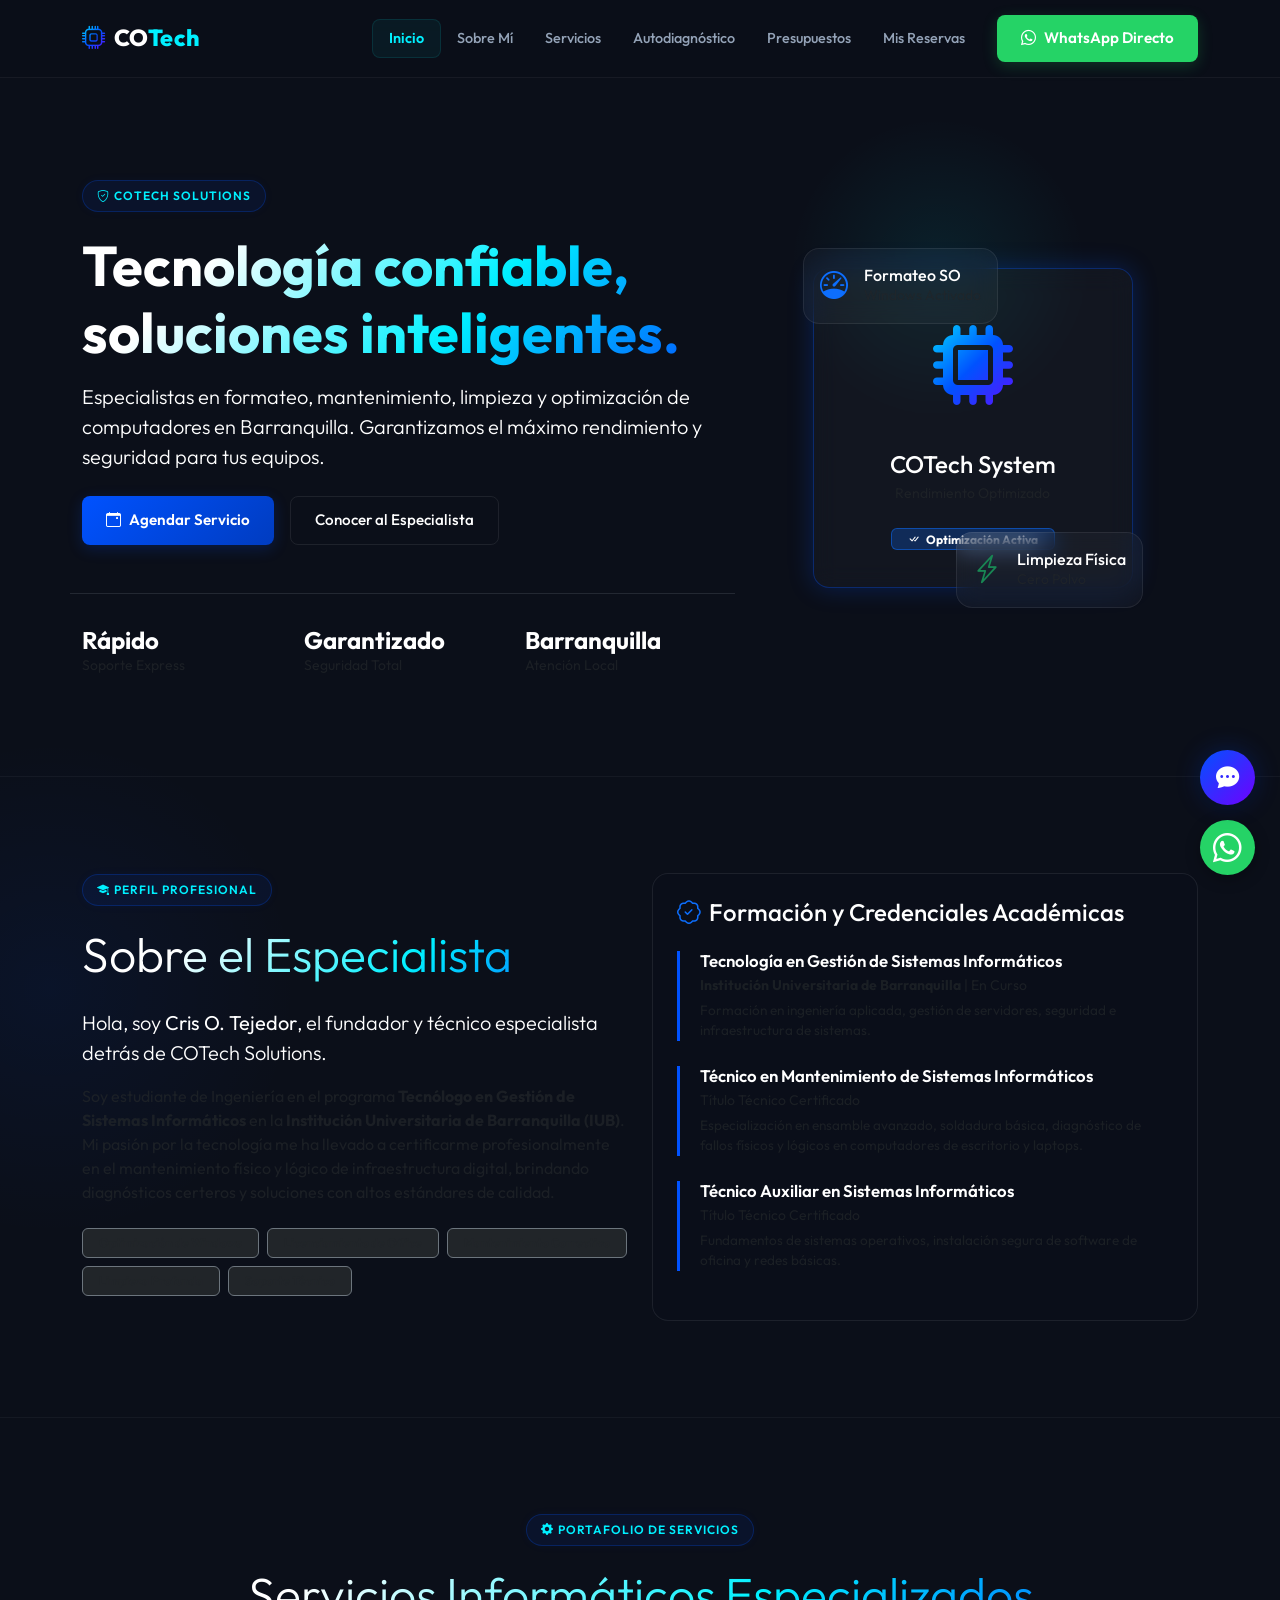
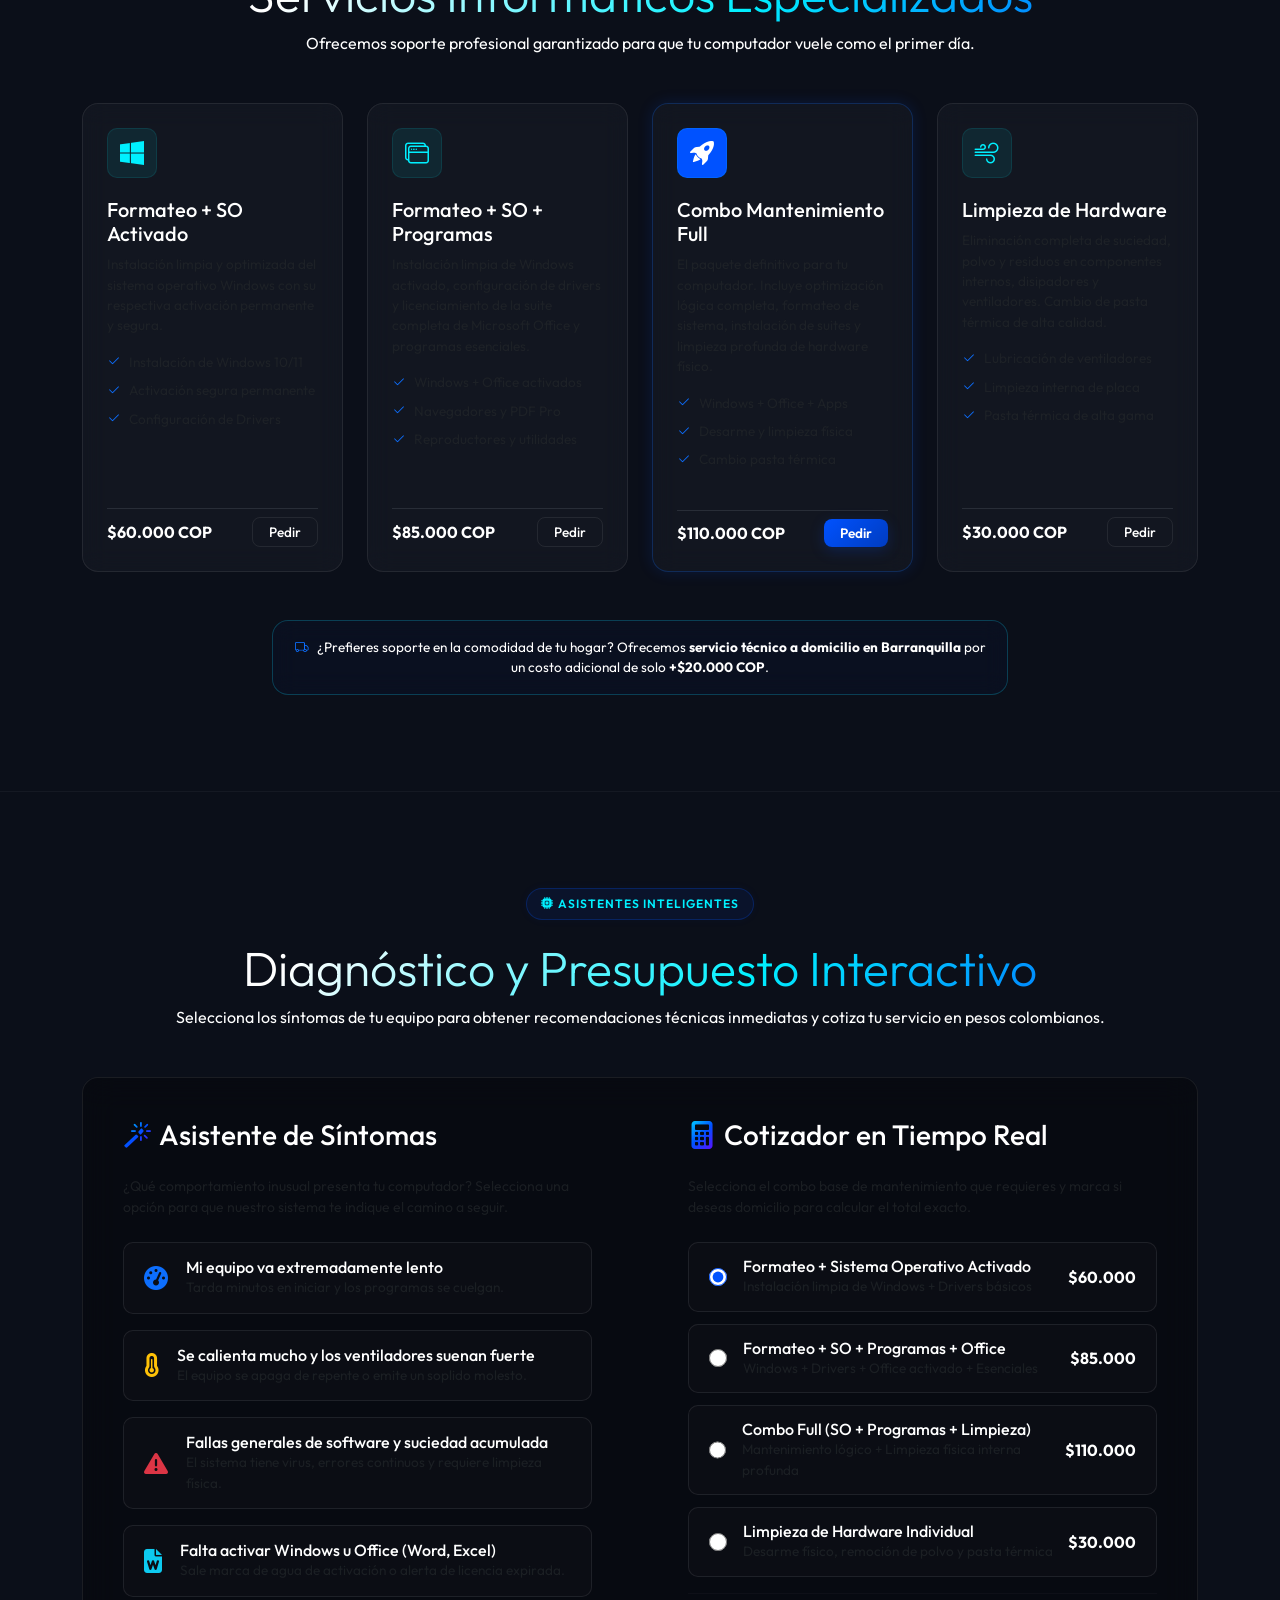
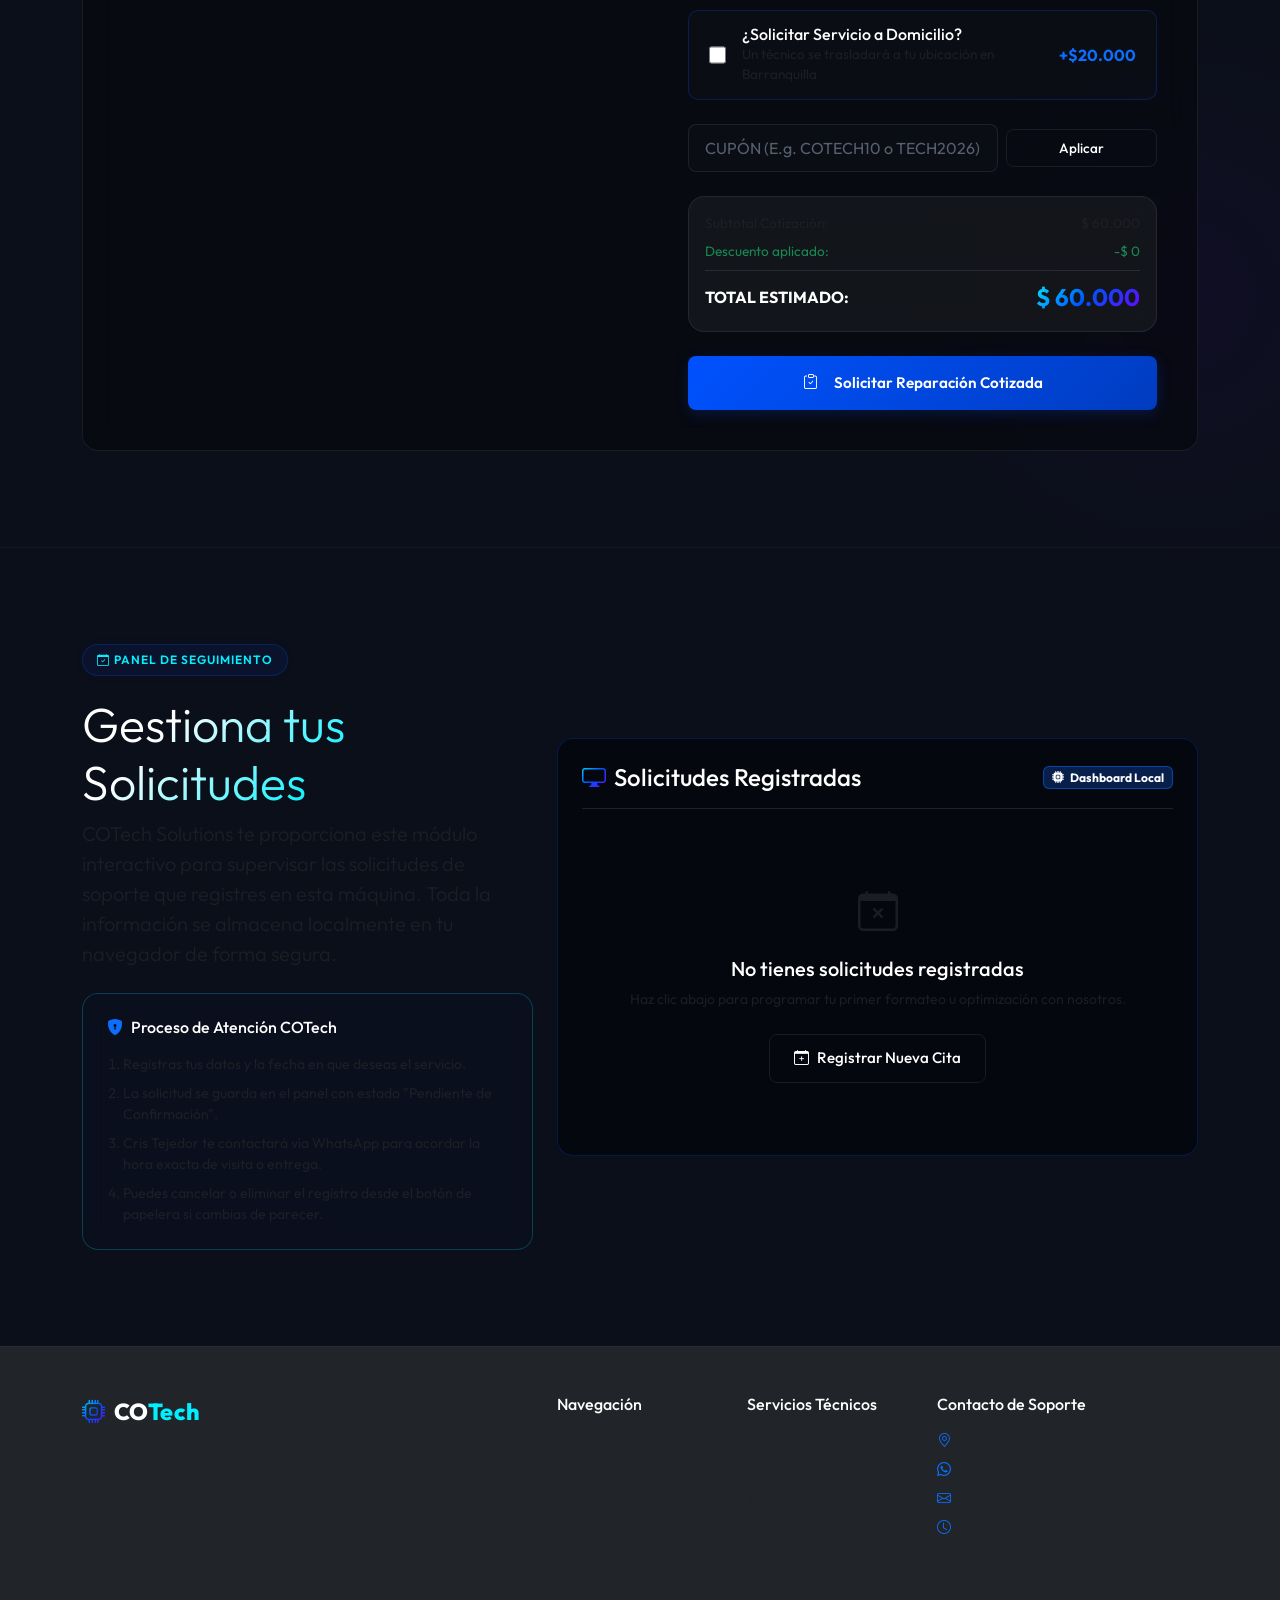
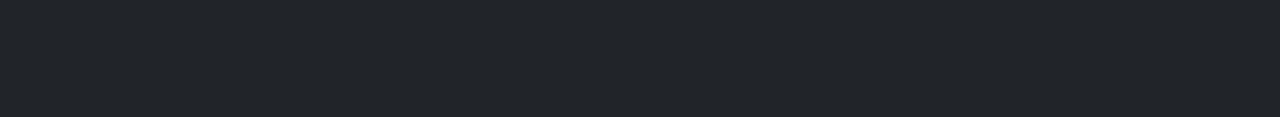
==== commit efdb3880: "Commit inicial: Landing Page COTech Solutions" ====
--- a/index.html
+++ b/index.html
@@ -21,7 +21,7 @@
   <link rel="stylesheet" href="https://cdnjs.cloudflare.com/ajax/libs/font-awesome/6.4.2/css/all.min.css">
 
   <!-- Hojas de Estilos Personalizadas -->
-  <link rel="stylesheet" href="Css/Style.css">
+  <link rel="stylesheet" href="css/style.css">
 </head>
 <body>
 
@@ -106,14 +106,14 @@
         <!-- Tarjeta Interactiva Flotante de Estado -->
         <div class="col-lg-5 text-center position-relative">
           <div class="floating-card-decor position-relative d-inline-block">
-            <div class="card-glass p-5 text-center d-flex flex-column align-items-center justify-content-center" style="width: 320px; height: 320px; margin: 0 auto; border-color: rgba(0, 82, 255, 0.35); box-shadow: var(--blue-glow);">
+            <div class="card-glass p-5 text-center d-flex flex-column align-items-center justify-content-center" style="width: 320px; height: 320px; margin: 0 auto; border-color: rgba(0, 82, 255, 0.35); box-shadow: 0 0 25px rgba(0, 82, 255, 0.25);">
               <div class="mb-4 text-accent-gradient" style="font-size: 5rem;">
                 <i class="fa-solid fa-microchip fa-pulse" style="color: var(--accent-blue);"></i>
               </div>
               <h4 class="text-white mb-1">COTech System</h4>
               <p class="small text-muted mb-3">Rendimiento Optimizado</p>
               <div class="w-100 bg-dark rounded-pill overflow-hidden mb-2" style="height: 6px;">
-                <div class="bg-primary h-100" style="width: 95%; animation: float-slow 4s infinite alternate;"></div>
+                <div class="bg-primary h-100" style="width: 95%;"></div>
               </div>
               <span class="badge bg-primary bg-opacity-25 text-white border border-primary border-opacity-50 px-3 py-1"><i class="bi bi-check-all me-1"></i> Optimización Activa</span>
             </div>
@@ -151,7 +151,7 @@
           <span class="hero-tag"><i class="bi bi-mortarboard-fill me-1"></i> Perfil Profesional</span>
           <h2 class="display-5 text-gradient mb-4">Sobre el Especialista</h2>
           <p class="lead text-white mb-3">Hola, soy <strong>Cris O. Tejedor</strong>, el fundador y técnico especialista detrás de COTech Solutions.</p>
-          <p class="text-muted mb-4">Soy estudiante de Ingeniería en el programa **Tecnólogo en Gestión de Sistemas Informáticos** en la **Institución Universitaria de Barranquilla (IUB)**. Mi pasión por la tecnología me ha llevado a certificarme profesionalmente en el mantenimiento físico y lógico de infraestructura digital, permitiéndome brindar diagnósticos certeros y soluciones con altos estándares de calidad.</p>
+          <p class="text-muted mb-4">Soy estudiante de Ingeniería en el programa <strong>Tecnólogo en Gestión de Sistemas Informáticos</strong> en la <strong>Institución Universitaria de Barranquilla (IUB)</strong>. Mi pasión por la tecnología me ha llevado a certificarme profesionalmente en el mantenimiento físico y lógico de infraestructura digital, brindando diagnósticos certeros y soluciones con altos estándares de calidad.</p>
           
           <!-- Habilidades Técnicas Rápidas -->
           <div class="d-flex flex-wrap gap-2 mb-4">
@@ -206,16 +206,18 @@
         <!-- Servicio 1: Formateo Básico -->
         <div class="col-md-6 col-lg-3">
           <div class="card-glass p-4 service-card-item">
-            <div class="service-icon-box">
-              <i class="bi bi-windows"></i>
-            </div>
-            <h5 class="text-white mb-2">Formateo + SO Activado</h5>
-            <p class="fs-7 text-muted">Instalación limpia y optimizada del sistema operativo Windows con su respectiva activación permanente y segura.</p>
-            <ul class="list-unstyled text-muted small my-3 fs-7">
-              <li class="mb-2"><i class="bi bi-check2 text-primary me-2"></i>Instalación de Windows 10/11</li>
-              <li class="mb-2"><i class="bi bi-check2 text-primary me-2"></i>Activación segura permanente</li>
-              <li class="mb-2"><i class="bi bi-check2 text-primary me-2"></i>Configuración de Drivers</li>
-            </ul>
+            <div>
+              <div class="service-icon-box">
+                <i class="bi bi-windows"></i>
+              </div>
+              <h5 class="text-white mb-2">Formateo + SO Activado</h5>
+              <p class="fs-7 text-muted">Instalación limpia y optimizada del sistema operativo Windows con su respectiva activación permanente y segura.</p>
+              <ul class="list-unstyled text-muted small my-3 fs-7">
+                <li class="mb-2"><i class="bi bi-check2 text-primary me-2"></i>Instalación de Windows 10/11</li>
+                <li class="mb-2"><i class="bi bi-check2 text-primary me-2"></i>Activación segura permanente</li>
+                <li class="mb-2"><i class="bi bi-check2 text-primary me-2"></i>Configuración de Drivers</li>
+              </ul>
+            </div>
             <div class="mt-4 pt-2 border-top border-secondary border-opacity-25 d-flex justify-content-between align-items-center">
               <span class="fw-bold text-white fs-6">$60.000 COP</span>
               <button class="btn-tech-outline py-1 px-3 fs-7" data-bs-toggle="modal" data-bs-target="#bookingModal" onclick="document.getElementById('booking-service').value='Formateo + Sistema Operativo Activado'">Pedir</button>
@@ -226,16 +228,18 @@
         <!-- Servicio 2: Formateo + Programas -->
         <div class="col-md-6 col-lg-3">
           <div class="card-glass p-4 service-card-item">
-            <div class="service-icon-box">
-              <i class="bi bi-window-stack"></i>
-            </div>
-            <h5 class="text-white mb-2">Formateo + SO + Programas</h5>
-            <p class="fs-7 text-muted">Instalación limpia de Windows activado, configuración de drivers y licenciamiento de la suite completa de Microsoft Office y programas esenciales.</p>
-            <ul class="list-unstyled text-muted small my-3 fs-7">
-              <li class="mb-2"><i class="bi bi-check2 text-primary me-2"></i>Windows + Office activados</li>
-              <li class="mb-2"><i class="bi bi-check2 text-primary me-2"></i>Navegadores y PDF Pro</li>
-              <li class="mb-2"><i class="bi bi-check2 text-primary me-2"></i>Reproductores y utilidades</li>
-            </ul>
+            <div>
+              <div class="service-icon-box">
+                <i class="bi bi-window-stack"></i>
+              </div>
+              <h5 class="text-white mb-2">Formateo + SO + Programas</h5>
+              <p class="fs-7 text-muted">Instalación limpia de Windows activado, configuración de drivers y licenciamiento de la suite completa de Microsoft Office y programas esenciales.</p>
+              <ul class="list-unstyled text-muted small my-3 fs-7">
+                <li class="mb-2"><i class="bi bi-check2 text-primary me-2"></i>Windows + Office activados</li>
+                <li class="mb-2"><i class="bi bi-check2 text-primary me-2"></i>Navegadores y PDF Pro</li>
+                <li class="mb-2"><i class="bi bi-check2 text-primary me-2"></i>Reproductores y utilidades</li>
+              </ul>
+            </div>
             <div class="mt-4 pt-2 border-top border-secondary border-opacity-25 d-flex justify-content-between align-items-center">
               <span class="fw-bold text-white fs-6">$85.000 COP</span>
               <button class="btn-tech-outline py-1 px-3 fs-7" data-bs-toggle="modal" data-bs-target="#bookingModal" onclick="document.getElementById('booking-service').value='Formateo + SO Activado + Programas'">Pedir</button>
@@ -245,17 +249,19 @@
 
         <!-- Servicio 3: Combo Premium (SO + Programas + Limpieza) -->
         <div class="col-md-6 col-lg-3">
-          <div class="card-glass p-4 service-card-item border-primary border-opacity-25" style="box-shadow: 0 0 15px rgba(0, 82, 255, 0.1);">
-            <div class="service-icon-box" style="background: var(--accent-blue); color: #fff;">
-              <i class="bi bi-rocket-takeoff-fill"></i>
-            </div>
-            <h5 class="text-white mb-2">Combo Mantenimiento Full</h5>
-            <p class="fs-7 text-muted">El paquete definitivo para tu computador. Incluye optimización lógica completa, formateo de sistema, instalación de suites y limpieza profunda de hardware físico.</p>
-            <ul class="list-unstyled text-muted small my-3 fs-7">
-              <li class="mb-2"><i class="bi bi-check2 text-primary me-2"></i>Windows + Office + Apps</li>
-              <li class="mb-2"><i class="bi bi-check2 text-primary me-2"></i>Desarme y limpieza física</li>
-              <li class="mb-2"><i class="bi bi-check2 text-primary me-2"></i>Cambio pasta térmica</li>
-            </ul>
+          <div class="card-glass p-4 service-card-item border-primary border-opacity-25" style="box-shadow: 0 0 15px rgba(0, 82, 255, 0.15);">
+            <div>
+              <div class="service-icon-box" style="background: var(--accent-blue); color: #fff;">
+                <i class="bi bi-rocket-takeoff-fill"></i>
+              </div>
+              <h5 class="text-white mb-2">Combo Mantenimiento Full</h5>
+              <p class="fs-7 text-muted">El paquete definitivo para tu computador. Incluye optimización lógica completa, formateo de sistema, instalación de suites y limpieza profunda de hardware físico.</p>
+              <ul class="list-unstyled text-muted small my-3 fs-7">
+                <li class="mb-2"><i class="bi bi-check2 text-primary me-2"></i>Windows + Office + Apps</li>
+                <li class="mb-2"><i class="bi bi-check2 text-primary me-2"></i>Desarme y limpieza física</li>
+                <li class="mb-2"><i class="bi bi-check2 text-primary me-2"></i>Cambio pasta térmica</li>
+              </ul>
+            </div>
             <div class="mt-4 pt-2 border-top border-secondary border-opacity-25 d-flex justify-content-between align-items-center">
               <span class="fw-bold text-white fs-6">$110.000 COP</span>
               <button class="btn-tech py-1 px-3 fs-7" data-bs-toggle="modal" data-bs-target="#bookingModal" onclick="document.getElementById('booking-service').value='Formateo + SO + Programas + Limpieza de Hardware'">Pedir</button>
@@ -266,16 +272,18 @@
         <!-- Servicio 4: Limpieza Física -->
         <div class="col-md-6 col-lg-3">
           <div class="card-glass p-4 service-card-item">
-            <div class="service-icon-box">
-              <i class="bi bi-wind"></i>
-            </div>
-            <h5 class="text-white mb-2">Limpieza de Hardware</h5>
-            <p class="fs-7 text-muted">Eliminación completa de suciedad, polvo y residuos en componentes internos, disipadores y ventiladores. Cambio de pasta térmica de alta calidad.</p>
-            <ul class="list-unstyled text-muted small my-3 fs-7">
-              <li class="mb-2"><i class="bi bi-check2 text-primary me-2"></i>Lubricación de ventiladores</li>
-              <li class="bi bi-check2 text-primary me-2"><i class="bi bi-check2 text-primary me-2"></i>Limpieza interna de placa</li>
-              <li class="mb-2"><i class="bi bi-check2 text-primary me-2"></i>Pasta térmica de alta gama</li>
-            </ul>
+            <div>
+              <div class="service-icon-box">
+                <i class="bi bi-wind"></i>
+              </div>
+              <h5 class="text-white mb-2">Limpieza de Hardware</h5>
+              <p class="fs-7 text-muted">Eliminación completa de suciedad, polvo y residuos en componentes internos, disipadores y ventiladores. Cambio de pasta térmica de alta calidad.</p>
+              <ul class="list-unstyled text-muted small my-3 fs-7">
+                <li class="mb-2"><i class="bi bi-check2 text-primary me-2"></i>Lubricación de ventiladores</li>
+                <li class="mb-2"><i class="bi bi-check2 text-primary me-2"></i>Limpieza interna de placa</li>
+                <li class="mb-2"><i class="bi bi-check2 text-primary me-2"></i>Pasta térmica de alta gama</li>
+              </ul>
+            </div>
             <div class="mt-4 pt-2 border-top border-secondary border-opacity-25 d-flex justify-content-between align-items-center">
               <span class="fw-bold text-white fs-6">$30.000 COP</span>
               <button class="btn-tech-outline py-1 px-3 fs-7" data-bs-toggle="modal" data-bs-target="#bookingModal" onclick="document.getElementById('booking-service').value='Limpieza de Hardware'">Pedir</button>
@@ -711,6 +719,6 @@
   <!-- Bootstrap 5 JS Bundle CDN -->
   <script src="https://cdn.jsdelivr.net/npm/bootstrap@5.3.2/dist/js/bootstrap.bundle.min.js"></script>
   <!-- Lógica Interactiva Personalizada -->
-  <script src="Js/Script.js"></script>
+  <script src="js/script.js"></script>
 </body>
 </html>
--- a/css/style.css
+++ b/css/style.css
@@ -0,0 +1,711 @@
+/* ==========================================
+   COTech Solutions - Estilos Premium (Cyber Dark & Glassmorphism)
+   Autor: Antigravity AI para Cris Tejedor
+   ========================================== */
+
+/* 1. CONFIGURACIÓN DEL SISTEMA DE DISEÑO */
+:root {
+  /* Paleta de Colores Cyber */
+  --bg-main: #0b0f19;
+  --bg-darker: #05070d;
+  --bg-card: rgba(255, 255, 255, 0.03);
+  --bg-card-hover: rgba(255, 255, 255, 0.06);
+  --border-color: rgba(255, 255, 255, 0.08);
+  --border-hover: rgba(0, 82, 255, 0.35);
+  
+  --accent-blue: #0052ff;
+  --accent-blue-glow: rgba(0, 82, 255, 0.4);
+  --accent-purple: #7000ff;
+  --accent-cyan: #00f0ff;
+  --accent-cyan-glow: rgba(0, 240, 255, 0.35);
+  
+  --text-primary: #ffffff;
+  --text-secondary: #f8fafc;
+  --text-muted: #94a3b8;
+  
+  /* Sombras y Resplandores */
+  --blue-glow: 0 0 25px rgba(0, 82, 255, 0.25);
+  --cyan-glow: 0 0 25px rgba(0, 240, 255, 0.25);
+  --purple-glow: 0 0 25px rgba(112, 0, 255, 0.2);
+  
+  /* Transiciones y Bordes */
+  --transition-smooth: all 0.3s cubic-bezier(0.4, 0, 0.2, 1);
+  --border-radius-lg: 16px;
+  --border-radius-md: 10px;
+}
+
+/* 2. ESTILOS BASE Y GENERALES */
+html {
+  scroll-behavior: smooth;
+  scroll-padding-top: 90px;
+}
+
+body {
+  background-color: var(--bg-main);
+  color: var(--text-primary);
+  font-family: 'Outfit', sans-serif;
+  overflow-x: hidden;
+  position: relative;
+}
+
+/* Fondo con degradado ambiental y efectos de luz */
+body::before {
+  content: '';
+  position: absolute;
+  top: 15%;
+  left: -200px;
+  width: 500px;
+  height: 500px;
+  background: radial-gradient(circle, rgba(0, 82, 255, 0.07) 0%, rgba(0, 0, 0, 0) 70%);
+  z-index: -2;
+  pointer-events: none;
+}
+
+body::after {
+  content: '';
+  position: absolute;
+  top: 65%;
+  right: -200px;
+  width: 600px;
+  height: 600px;
+  background: radial-gradient(circle, rgba(112, 0, 255, 0.05) 0%, rgba(0, 0, 0, 0) 70%);
+  z-index: -2;
+  pointer-events: none;
+}
+
+/* Scrollbar Personalizada */
+::-webkit-scrollbar {
+  width: 8px;
+}
+::-webkit-scrollbar-track {
+  background: var(--bg-darker);
+}
+::-webkit-scrollbar-thumb {
+  background: rgba(255, 255, 255, 0.1);
+  border-radius: 4px;
+  border: 1px solid var(--bg-darker);
+}
+::-webkit-scrollbar-thumb:hover {
+  background: var(--accent-blue);
+  box-shadow: var(--blue-glow);
+}
+
+/* 3. UTILIDADES DE MAQUETADO Y COMPONENTES */
+
+/* Glassmorphism Card */
+.card-glass {
+  background: var(--bg-card);
+  backdrop-filter: blur(12px);
+  -webkit-backdrop-filter: blur(12px);
+  border: 1px solid var(--border-color);
+  border-radius: var(--border-radius-lg);
+  transition: var(--transition-smooth);
+}
+
+.card-glass:hover {
+  border-color: var(--border-hover);
+  box-shadow: var(--blue-glow);
+  transform: translateY(-5px);
+}
+
+/* Títulos y textos degradados */
+.text-gradient {
+  background: linear-gradient(135deg, #ffffff 20%, var(--accent-cyan) 60%, var(--accent-blue) 100%);
+  -webkit-background-clip: text;
+  -webkit-text-fill-color: transparent;
+}
+
+.text-accent-gradient {
+  background: linear-gradient(135deg, var(--accent-cyan) 0%, var(--accent-blue) 50%, var(--accent-purple) 100%);
+  -webkit-background-clip: text;
+  -webkit-text-fill-color: transparent;
+}
+
+/* Etiquetas (Badge Cyber) */
+.hero-tag {
+  background: rgba(0, 82, 255, 0.08);
+  border: 1px solid rgba(0, 82, 255, 0.25);
+  color: var(--accent-cyan);
+  font-size: 0.75rem;
+  font-weight: 600;
+  text-transform: uppercase;
+  padding: 6px 14px;
+  border-radius: 50px;
+  display: inline-flex;
+  align-items: center;
+  margin-bottom: 20px;
+  letter-spacing: 1px;
+  box-shadow: 0 0 10px rgba(0, 82, 255, 0.05);
+}
+
+/* Botones Premium */
+.btn-tech {
+  background: linear-gradient(135deg, var(--accent-blue) 0%, #003cc0 100%);
+  color: #ffffff !important;
+  border: none;
+  border-radius: 8px;
+  padding: 12px 24px;
+  font-weight: 600;
+  font-size: 0.95rem;
+  display: inline-flex;
+  align-items: center;
+  gap: 8px;
+  transition: var(--transition-smooth);
+  box-shadow: 0 4px 15px rgba(0, 82, 255, 0.2);
+  text-decoration: none;
+}
+
+.btn-tech:hover {
+  box-shadow: var(--blue-glow);
+  transform: translateY(-2px);
+  filter: brightness(1.1);
+}
+
+.btn-tech-outline {
+  background: transparent;
+  color: #ffffff !important;
+  border: 1px solid var(--border-color);
+  border-radius: 8px;
+  padding: 12px 24px;
+  font-weight: 500;
+  font-size: 0.95rem;
+  display: inline-flex;
+  align-items: center;
+  gap: 8px;
+  transition: var(--transition-smooth);
+  text-decoration: none;
+}
+
+.btn-tech-outline:hover {
+  background: rgba(255, 255, 255, 0.03);
+  border-color: var(--accent-cyan);
+  color: var(--accent-cyan) !important;
+  box-shadow: var(--cyan-glow);
+  transform: translateY(-2px);
+}
+
+.btn-whatsapp {
+  background: #25d366 !important;
+  box-shadow: 0 4px 15px rgba(37, 211, 102, 0.2) !important;
+}
+
+.btn-whatsapp:hover {
+  box-shadow: 0 0 20px rgba(37, 211, 102, 0.45) !important;
+}
+
+/* 4. MENÚ DE NAVEGACION (NAVBAR) */
+.navbar-cyber {
+  background: rgba(11, 15, 25, 0.75) !important;
+  backdrop-filter: blur(16px);
+  -webkit-backdrop-filter: blur(16px);
+  border-bottom: 1px solid rgba(255, 255, 255, 0.05);
+  padding: 15px 0;
+  transition: var(--transition-smooth);
+}
+
+.navbar-cyber.scrolled {
+  padding: 10px 0;
+  background: rgba(5, 7, 13, 0.9) !important;
+  box-shadow: 0 4px 20px rgba(0, 0, 0, 0.4);
+}
+
+.navbar-brand-tech {
+  font-weight: 800;
+  font-size: 1.45rem;
+  letter-spacing: 0.5px;
+  color: #ffffff !important;
+}
+
+.navbar-brand-tech span {
+  color: var(--accent-cyan);
+}
+
+.nav-link-tech {
+  color: var(--text-muted) !important;
+  font-weight: 500;
+  font-size: 0.9rem;
+  padding: 8px 16px !important;
+  border-radius: 8px;
+  transition: var(--transition-smooth);
+}
+
+.nav-link-tech:hover {
+  color: #ffffff !important;
+  background: rgba(255, 255, 255, 0.03);
+}
+
+.nav-link-tech.active {
+  color: var(--accent-cyan) !important;
+  font-weight: 600;
+  background: rgba(0, 240, 255, 0.05) !important;
+  border: 1px solid rgba(0, 240, 255, 0.1);
+}
+
+/* 5. SECCIÓN HERO (BIENVENIDA) */
+.hero-section {
+  padding: 180px 0 100px 0;
+  position: relative;
+  overflow: hidden;
+}
+
+.hero-glow-element {
+  position: absolute;
+  top: 15%;
+  right: 15%;
+  width: 300px;
+  height: 300px;
+  background: radial-gradient(circle, rgba(0, 240, 255, 0.08) 0%, rgba(0, 0, 0, 0) 70%);
+  pointer-events: none;
+  z-index: -1;
+}
+
+/* Tarjeta Flotante Hero */
+.floating-card-decor {
+  transition: var(--transition-smooth);
+}
+
+/* Animaciones de Flotación */
+@keyframes float-slow {
+  0% { transform: translateY(0px) rotate(0deg); }
+  50% { transform: translateY(-10px) rotate(1deg); }
+  100% { transform: translateY(0px) rotate(0deg); }
+}
+
+@keyframes float-medium {
+  0% { transform: translateY(0px) translate(0px); }
+  50% { transform: translateY(-15px) translate(5px); }
+  100% { transform: translateY(0px) translate(0px); }
+}
+
+.col-lg-5 .floating-card-decor > .card-glass {
+  animation: float-slow 6s ease-in-out infinite;
+}
+
+.col-lg-5 .floating-card-decor > .position-absolute:nth-child(2) {
+  animation: float-medium 8s ease-in-out infinite;
+}
+
+.col-lg-5 .floating-card-decor > .position-absolute:nth-child(3) {
+  animation: float-medium 8s ease-in-out infinite;
+  animation-delay: 3s;
+}
+
+/* 6. SECCIÓN SOBRE MÍ */
+.academic-card {
+  border-left: 3px solid var(--accent-blue);
+  padding-left: 20px;
+  margin-bottom: 25px;
+  position: relative;
+  transition: var(--transition-smooth);
+}
+
+.academic-card::before {
+  content: '';
+  position: absolute;
+  left: -3px;
+  top: 0;
+  height: 0;
+  width: 3px;
+  background-color: var(--accent-cyan);
+  transition: var(--transition-smooth);
+}
+
+.academic-card:hover {
+  transform: translateX(5px);
+}
+
+.academic-card:hover::before {
+  height: 100%;
+}
+
+.academic-card h6 {
+  font-size: 1.05rem;
+  font-weight: 600;
+}
+
+.fs-7 {
+  font-size: 0.85rem;
+}
+
+/* 7. PORTAFOLIO DE SERVICIOS */
+.service-card-item {
+  height: 100%;
+  display: flex;
+  flex-direction: column;
+  justify-content: space-between;
+}
+
+.service-icon-box {
+  width: 50px;
+  height: 50px;
+  border-radius: var(--border-radius-md);
+  display: flex;
+  align-items: center;
+  justify-content: center;
+  font-size: 1.5rem;
+  color: var(--accent-cyan);
+  background: rgba(0, 240, 255, 0.08);
+  margin-bottom: 20px;
+  border: 1px solid rgba(0, 240, 255, 0.1);
+  transition: var(--transition-smooth);
+}
+
+.service-card-item:hover .service-icon-box {
+  background: var(--accent-cyan);
+  color: var(--bg-main);
+  box-shadow: var(--cyan-glow);
+  transform: scale(1.05);
+}
+
+/* 8. SECCIÓN DIAGNÓSTICO Y COTIZADOR */
+.tech-container {
+  background: rgba(5, 7, 13, 0.6);
+  border: 1px solid var(--border-color);
+  border-radius: var(--border-radius-lg);
+  padding: 40px;
+  backdrop-filter: blur(16px);
+  -webkit-backdrop-filter: blur(16px);
+}
+
+.diagnose-option {
+  display: flex;
+  align-items: center;
+  gap: 18px;
+  padding: 15px 20px;
+  border-radius: var(--border-radius-md);
+  background: rgba(255, 255, 255, 0.02);
+  border: 1px solid var(--border-color);
+  cursor: pointer;
+  transition: var(--transition-smooth);
+}
+
+.diagnose-option:hover {
+  background: rgba(255, 255, 255, 0.04);
+  border-color: rgba(255, 255, 255, 0.15);
+}
+
+.diagnose-option.active {
+  background: rgba(0, 82, 255, 0.08);
+  border-color: var(--accent-blue);
+  box-shadow: var(--blue-glow);
+}
+
+.diagnose-option.active i {
+  animation: pulse-icon 1.5s infinite;
+}
+
+@keyframes pulse-icon {
+  0% { transform: scale(1); }
+  50% { transform: scale(1.1); filter: drop-shadow(0 0 4px var(--accent-blue)); }
+  100% { transform: scale(1); }
+}
+
+/* Contenedores del calculador */
+.calc-checkbox-container {
+  display: flex;
+  align-items: center;
+  justify-content: space-between;
+  padding: 14px 20px;
+  border-radius: var(--border-radius-md);
+  background: rgba(255, 255, 255, 0.02);
+  border: 1px solid var(--border-color);
+  margin-bottom: 12px;
+  transition: var(--transition-smooth);
+}
+
+.calc-checkbox-container:hover {
+  background: rgba(255, 255, 255, 0.04);
+}
+
+.calc-radio, input[type="checkbox"] {
+  width: 18px;
+  height: 18px;
+  cursor: pointer;
+  accent-color: var(--accent-blue);
+}
+
+/* Caja de Resultados del Diagnóstico */
+.diagnostic-result {
+  background: rgba(0, 82, 255, 0.02);
+  border: 1px solid rgba(0, 82, 255, 0.15);
+  border-radius: var(--border-radius-md);
+  padding: 22px;
+  display: none; /* Se activa vía JS */
+  transition: var(--transition-smooth);
+  animation: slideDown 0.4s cubic-bezier(0.16, 1, 0.3, 1) forwards;
+}
+
+@keyframes slideDown {
+  from { opacity: 0; transform: translateY(-10px); }
+  to { opacity: 1; transform: translateY(0); }
+}
+
+/* Inputs de Formulario Modernizados */
+.form-control-cyber {
+  background: rgba(255, 255, 255, 0.02) !important;
+  border: 1px solid var(--border-color) !important;
+  color: #ffffff !important;
+  padding: 11px 16px;
+  border-radius: 8px;
+  transition: var(--transition-smooth);
+}
+
+.form-control-cyber::placeholder {
+  color: #57606f;
+}
+
+.form-control-cyber:focus {
+  background: rgba(255, 255, 255, 0.04) !important;
+  border-color: var(--accent-blue) !important;
+  box-shadow: var(--blue-glow) !important;
+  outline: none;
+}
+
+select.form-control-cyber {
+  cursor: pointer;
+}
+
+select.form-control-cyber option {
+  background-color: var(--bg-main);
+  color: #ffffff;
+}
+
+/* 9. MÓDULO MIS RESERVAS & LOCALSTORAGE */
+.booking-dashboard-card {
+  background: rgba(255, 255, 255, 0.02);
+  border: 1px solid var(--border-color);
+  border-radius: var(--border-radius-md);
+  padding: 18px;
+  position: relative;
+  transition: var(--transition-smooth);
+}
+
+.booking-dashboard-card:hover {
+  background: rgba(255, 255, 255, 0.04);
+  border-color: rgba(255, 255, 255, 0.12);
+}
+
+.booking-card-delete {
+  background: transparent;
+  border: none;
+  color: #ff4757;
+  font-size: 1.15rem;
+  padding: 4px 8px;
+  border-radius: 6px;
+  cursor: pointer;
+  transition: var(--transition-smooth);
+}
+
+.booking-card-delete:hover {
+  background: rgba(255, 71, 87, 0.1);
+  color: #ff6b81;
+}
+
+/* 10. MODAL DE RESERVA (CYBER MODAL) */
+.modal-cyber .modal-content {
+  background-color: rgba(11, 15, 25, 0.95);
+  backdrop-filter: blur(20px);
+  -webkit-backdrop-filter: blur(20px);
+  border: 1px solid rgba(0, 82, 255, 0.25);
+  border-radius: var(--border-radius-lg);
+  box-shadow: var(--blue-glow);
+}
+
+.modal-cyber .modal-header {
+  border-bottom: 1px solid rgba(255, 255, 255, 0.08);
+}
+
+.modal-cyber .modal-footer {
+  border-top: 1px solid rgba(255, 255, 255, 0.08);
+}
+
+/* 11. BOTÓN DE WHATSAPP FLOTANTE */
+.whatsapp-float {
+  position: fixed;
+  bottom: 25px;
+  right: 25px;
+  width: 55px;
+  height: 55px;
+  background-color: #25d366;
+  color: #ffffff;
+  border-radius: 50%;
+  display: flex;
+  align-items: center;
+  justify-content: center;
+  font-size: 1.8rem;
+  z-index: 999;
+  box-shadow: 0 4px 15px rgba(0, 0, 0, 0.3);
+  transition: var(--transition-smooth);
+}
+
+.whatsapp-float:hover {
+  transform: scale(1.08) rotate(5deg);
+  box-shadow: 0 0 20px rgba(37, 211, 102, 0.55);
+  color: #ffffff;
+}
+
+/* 12. CHATBOT DE SOPORTE TÉCNICO */
+.chat-widget {
+  position: fixed;
+  bottom: 95px;
+  right: 25px;
+  z-index: 1000;
+}
+
+.chat-btn {
+  width: 55px;
+  height: 55px;
+  border-radius: 50%;
+  background: linear-gradient(135deg, var(--accent-blue), var(--accent-purple));
+  color: #ffffff;
+  display: flex;
+  align-items: center;
+  justify-content: center;
+  font-size: 1.45rem;
+  cursor: pointer;
+  box-shadow: 0 4px 15px rgba(0, 0, 0, 0.3), var(--blue-glow);
+  transition: var(--transition-smooth);
+}
+
+.chat-btn:hover {
+  transform: scale(1.05) rotate(5deg);
+  box-shadow: 0 6px 20px rgba(0, 82, 255, 0.4), var(--blue-glow);
+}
+
+/* Caja del Chat */
+.chat-box {
+  position: absolute;
+  bottom: 70px;
+  right: 0;
+  width: 350px;
+  height: 480px;
+  background: rgba(11, 15, 25, 0.95);
+  backdrop-filter: blur(16px);
+  -webkit-backdrop-filter: blur(16px);
+  border: 1px solid rgba(0, 82, 255, 0.2);
+  border-radius: var(--border-radius-lg);
+  display: flex;
+  flex-direction: column;
+  overflow: hidden;
+  box-shadow: 0 10px 30px rgba(0, 0, 0, 0.5), var(--blue-glow);
+  
+  /* Estados de transición */
+  transform: scale(0.9);
+  opacity: 0;
+  pointer-events: none;
+  transform-origin: bottom right;
+  transition: var(--transition-smooth);
+}
+
+.chat-box.active {
+  transform: scale(1);
+  opacity: 1;
+  pointer-events: auto;
+}
+
+.chat-header {
+  background: rgba(255, 255, 255, 0.02);
+  border-bottom: 1px solid rgba(255, 255, 255, 0.08);
+  padding: 15px;
+  display: flex;
+  align-items: center;
+  justify-content: space-between;
+}
+
+.chat-body {
+  flex: 1;
+  padding: 15px;
+  overflow-y: auto;
+  display: flex;
+  flex-direction: column;
+  gap: 12px;
+  scrollbar-width: thin;
+}
+
+.chat-bubble {
+  padding: 10px 14px;
+  font-size: 0.85rem;
+  line-height: 1.45;
+  max-width: 80%;
+  animation: slideDown 0.3s ease forwards;
+}
+
+.chat-bubble.bot {
+  background: rgba(255, 255, 255, 0.04);
+  color: #ffffff;
+  align-self: flex-start;
+  border-radius: 12px 12px 12px 2px;
+  border: 1px solid rgba(255, 255, 255, 0.05);
+}
+
+.chat-bubble.user {
+  background: var(--accent-blue);
+  color: #ffffff;
+  align-self: flex-end;
+  border-radius: 12px 12px 2px 12px;
+  box-shadow: 0 2px 8px rgba(0, 82, 255, 0.25);
+}
+
+.chat-options-container {
+  display: flex;
+  flex-direction: column;
+  gap: 6px;
+  margin-top: 5px;
+  animation: slideDown 0.4s ease forwards;
+}
+
+.chat-option-btn {
+  background: rgba(0, 240, 255, 0.06);
+  border: 1px solid rgba(0, 240, 255, 0.15);
+  color: var(--accent-cyan);
+  font-size: 0.78rem;
+  padding: 8px 12px;
+  border-radius: 20px;
+  cursor: pointer;
+  transition: var(--transition-smooth);
+  text-align: left;
+  font-weight: 500;
+}
+
+.chat-option-btn:hover {
+  background: rgba(0, 240, 255, 0.12);
+  border-color: var(--accent-cyan);
+  box-shadow: 0 0 10px rgba(0, 240, 255, 0.2);
+}
+
+.chat-footer {
+  padding: 12px;
+  border-top: 1px solid rgba(255, 255, 255, 0.08);
+  display: flex;
+  gap: 8px;
+  background: rgba(5, 7, 13, 0.5);
+}
+
+/* Indicador de ping (Notificación) */
+.badge-ping {
+  position: absolute;
+  top: -1px;
+  right: -1px;
+  width: 12px;
+  height: 12px;
+  background-color: var(--accent-cyan);
+  border-radius: 50%;
+  box-shadow: var(--cyan-glow);
+  animation: pulse-ping 2s infinite;
+}
+
+@keyframes pulse-ping {
+  0% { transform: scale(0.95); box-shadow: 0 0 0 0 rgba(0, 240, 255, 0.7); }
+  70% { transform: scale(1.1); box-shadow: 0 0 0 8px rgba(0, 240, 255, 0); }
+  100% { transform: scale(0.95); box-shadow: 0 0 0 0 rgba(0, 240, 255, 0); }
+}
+
+/* 13. HOVER EFFECTS EN FOOTER */
+.hover-text-cyan {
+  transition: var(--transition-smooth);
+}
+
+.hover-text-cyan:hover {
+  color: var(--accent-cyan) !important;
+  text-shadow: 0 0 8px rgba(0, 240, 255, 0.2);
+}
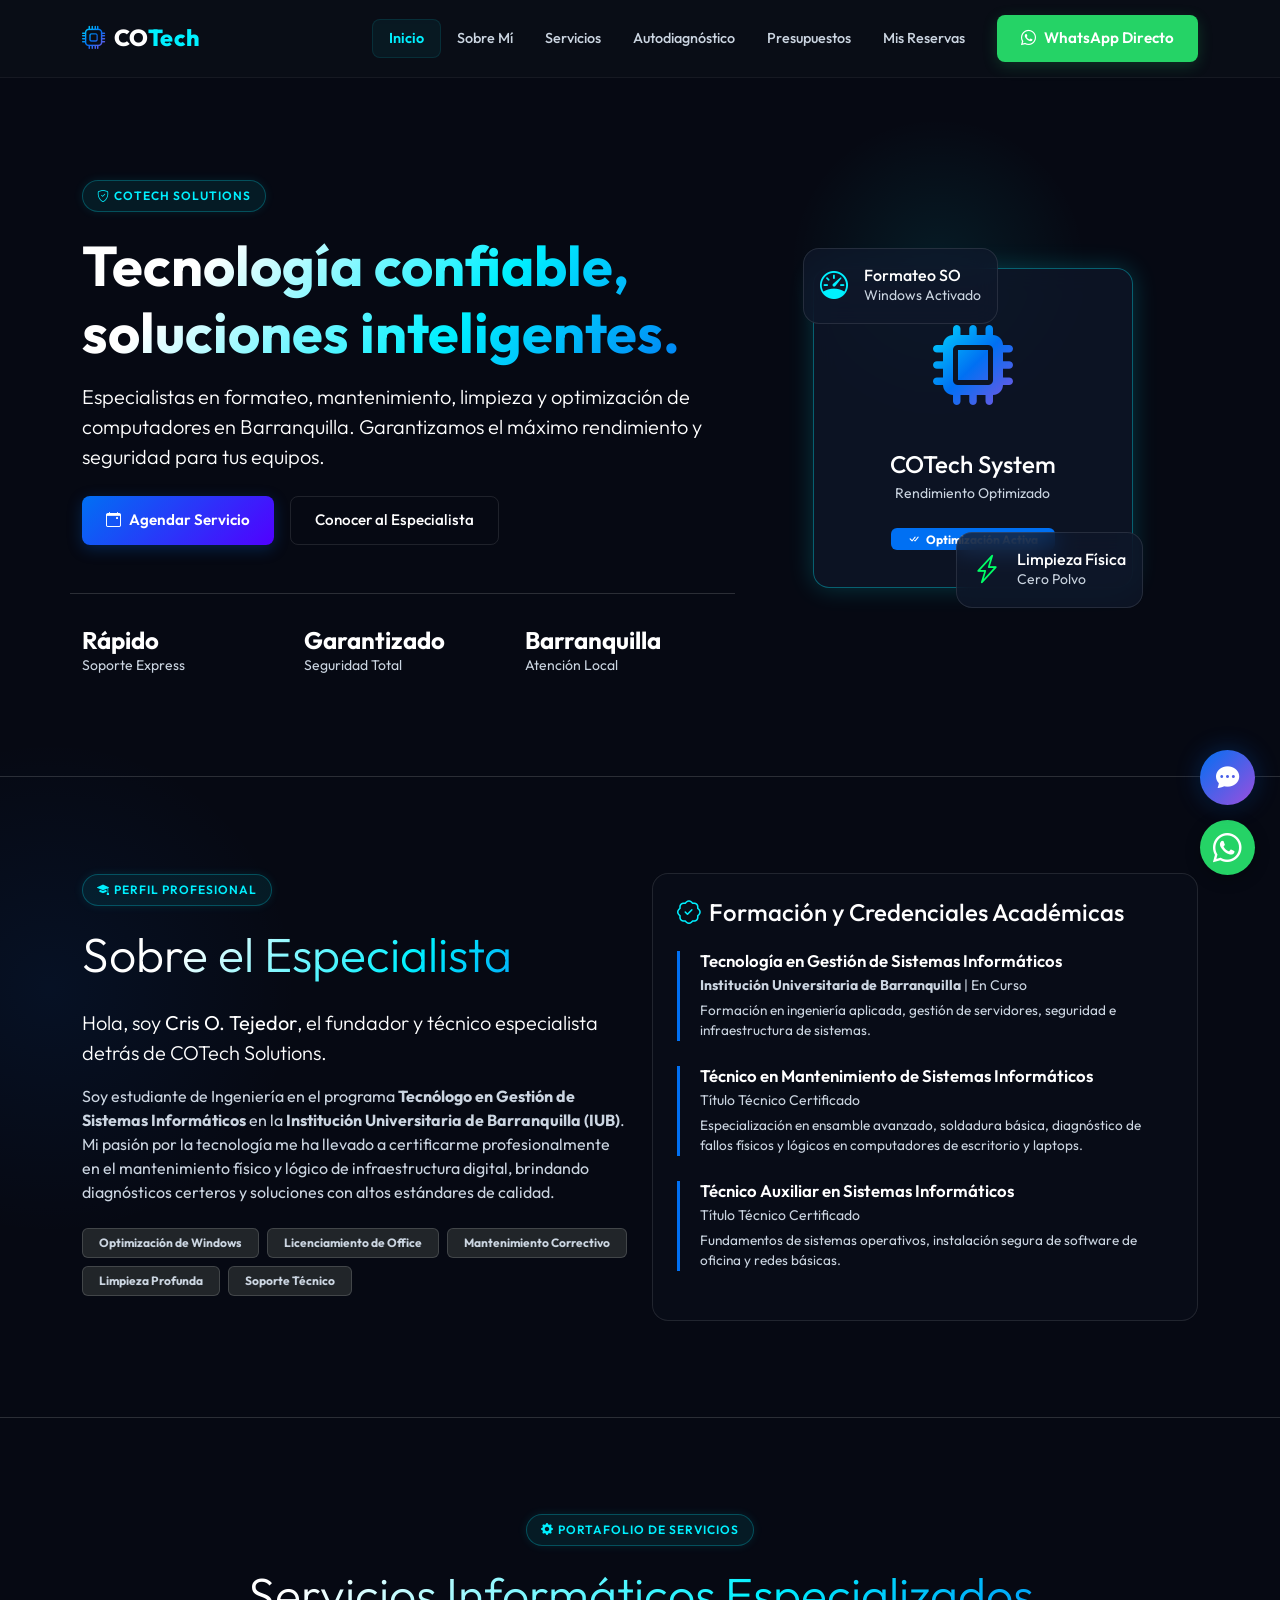
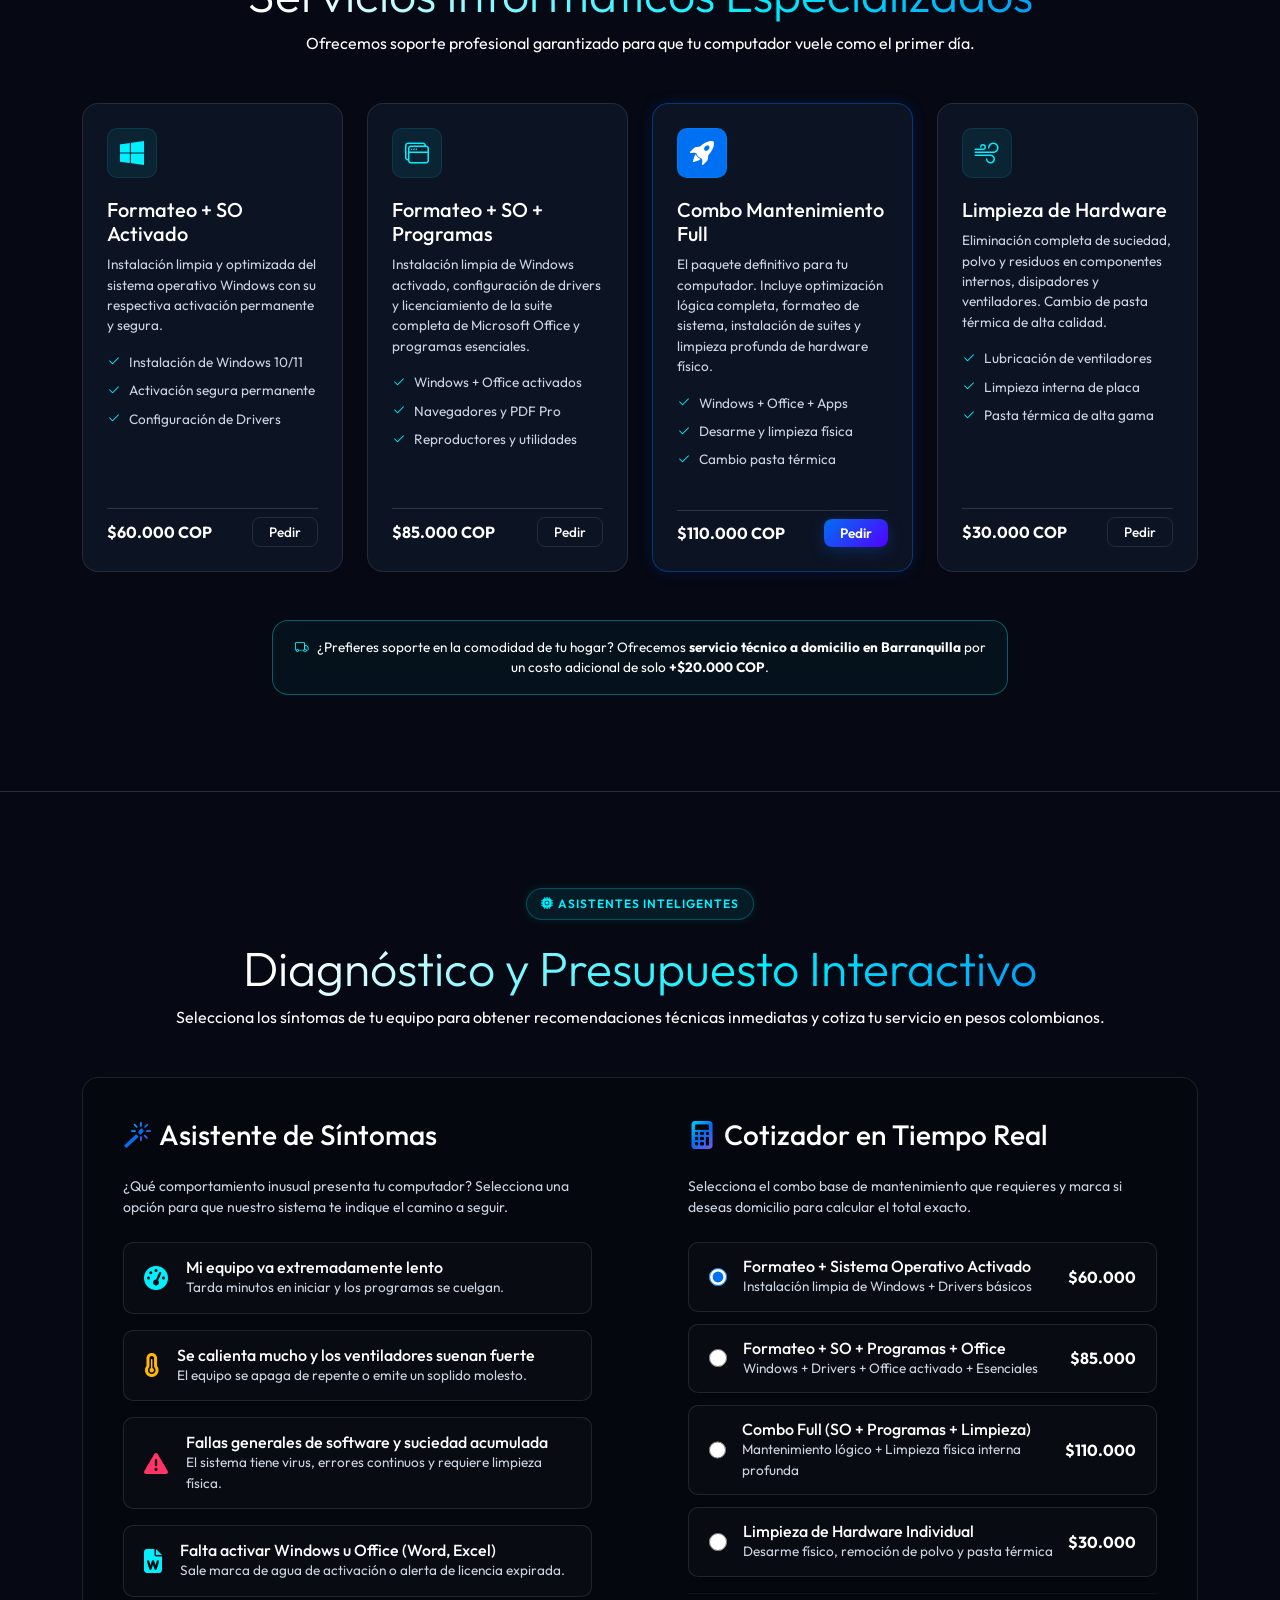
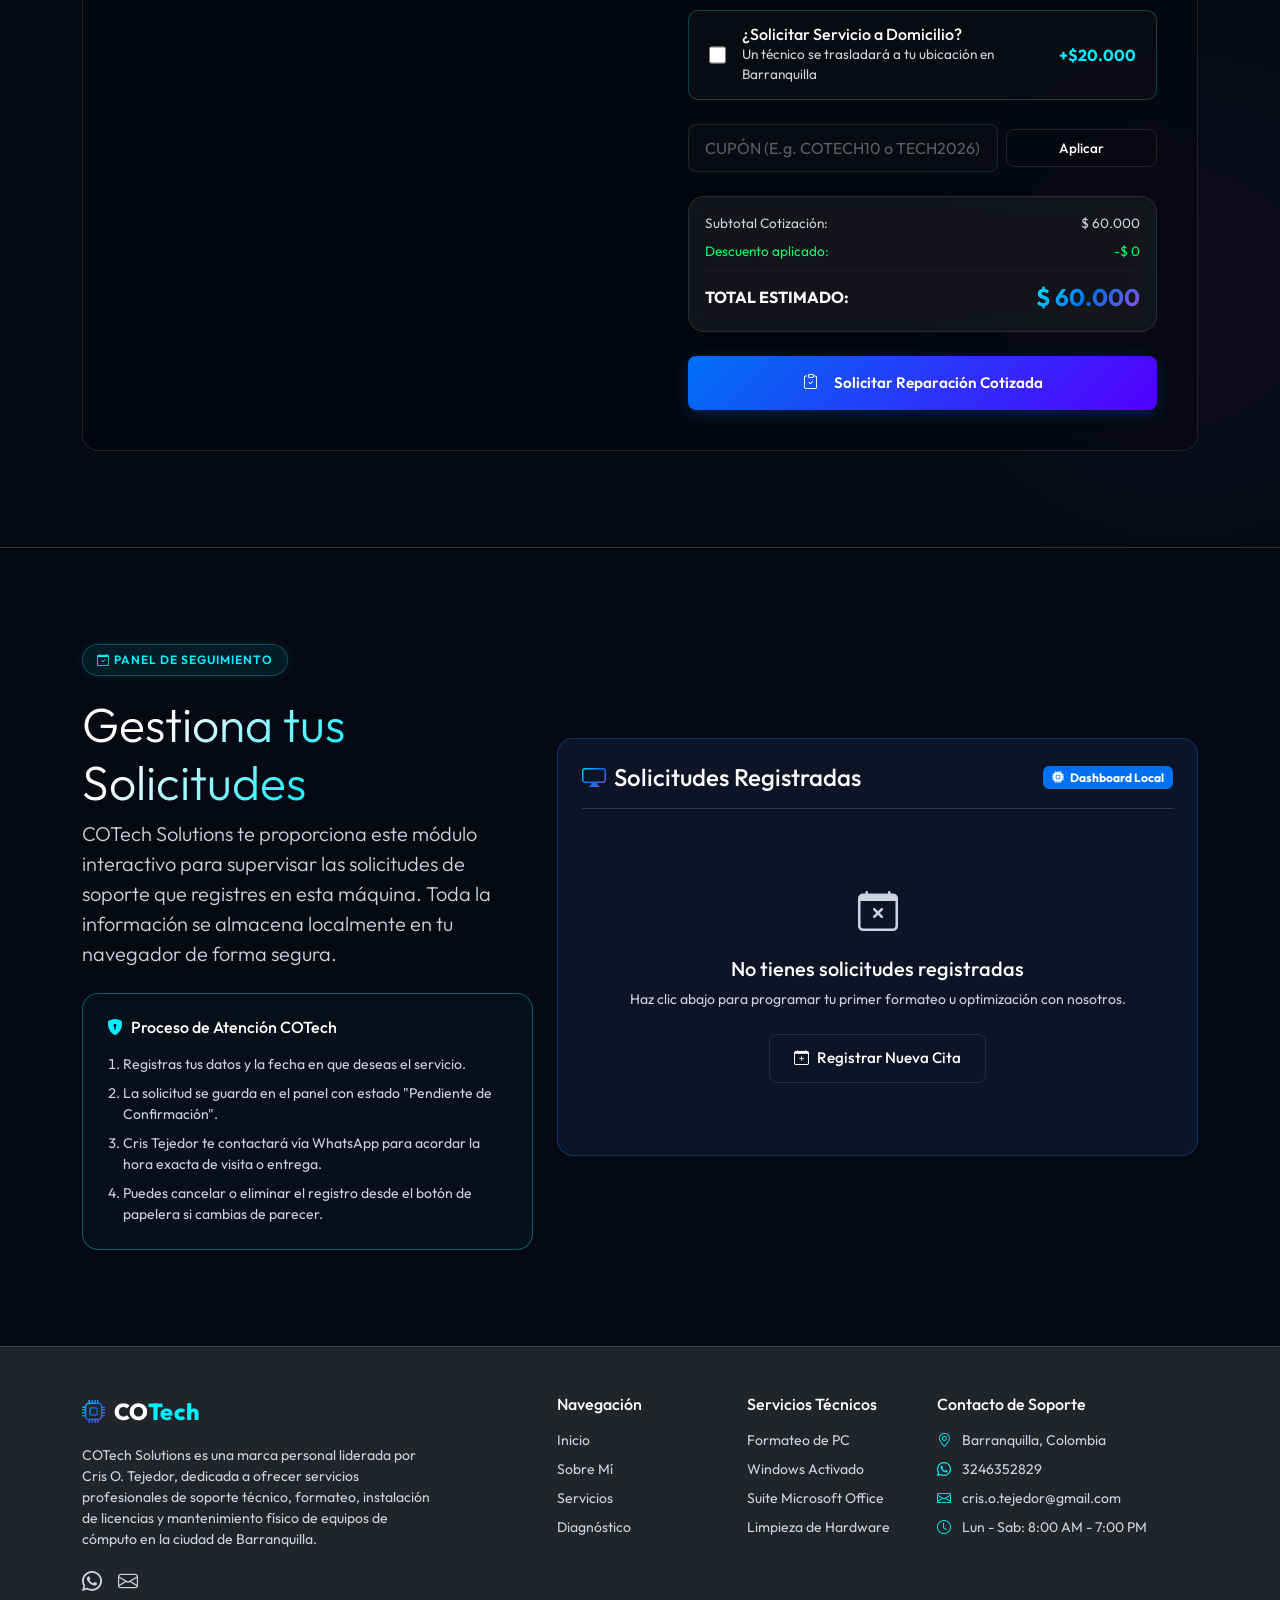
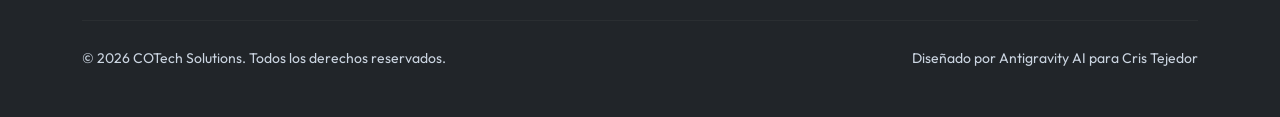
==== commit 47cf0c7b: "Fix: mejorar contraste de texto y adaptar colores a paleta cyber de alto contraste" ====
--- a/index.html
+++ b/index.html
@@ -106,7 +106,7 @@
         <!-- Tarjeta Interactiva Flotante de Estado -->
         <div class="col-lg-5 text-center position-relative">
           <div class="floating-card-decor position-relative d-inline-block">
-            <div class="card-glass p-5 text-center d-flex flex-column align-items-center justify-content-center" style="width: 320px; height: 320px; margin: 0 auto; border-color: rgba(0, 82, 255, 0.35); box-shadow: 0 0 25px rgba(0, 82, 255, 0.25);">
+            <div class="card-glass p-5 text-center d-flex flex-column align-items-center justify-content-center" style="width: 320px; height: 320px; margin: 0 auto; border-color: rgba(0, 240, 255, 0.35); box-shadow: 0 0 25px rgba(0, 240, 255, 0.2);">
               <div class="mb-4 text-accent-gradient" style="font-size: 5rem;">
                 <i class="fa-solid fa-microchip fa-pulse" style="color: var(--accent-blue);"></i>
               </div>
@@ -295,7 +295,7 @@
       <!-- Domicilio Banner -->
       <div class="row justify-content-center mt-5">
         <div class="col-lg-8">
-          <div class="card-glass p-3 text-center border-info border-opacity-25" style="background: rgba(0, 82, 255, 0.03);">
+          <div class="card-glass p-3 text-center border-info border-opacity-25" style="background: rgba(0, 240, 255, 0.04);">
             <p class="mb-0 text-white fs-7"><i class="bi bi-truck me-2 text-primary"></i>¿Prefieres soporte en la comodidad de tu hogar? Ofrecemos <strong>servicio técnico a domicilio en Barranquilla</strong> por un costo adicional de solo <strong>+$20.000 COP</strong>.</p>
           </div>
         </div>
@@ -432,7 +432,7 @@
               <hr class="border-secondary border-opacity-25 my-3">
 
               <!-- Domicilio Adicional -->
-              <div class="calc-checkbox-container" style="border-color: rgba(0, 82, 255, 0.25);">
+              <div class="calc-checkbox-container" style="border-color: rgba(0, 240, 255, 0.25);">
                 <div class="d-flex align-items-center gap-3">
                   <input type="checkbox" id="srv-domicilio">
                   <div>
@@ -492,7 +492,7 @@
           <span class="hero-tag"><i class="bi bi-calendar-check me-1"></i> Panel de Seguimiento</span>
           <h2 class="display-5 text-gradient">Gestiona tus Solicitudes</h2>
           <p class="text-muted lead mb-4">COTech Solutions te proporciona este módulo interactivo para supervisar las solicitudes de soporte que registres en esta máquina. Toda la información se almacena localmente en tu navegador de forma segura.</p>
-          <div class="card-glass p-4 border-info border-opacity-25" style="background: rgba(0, 82, 255, 0.02);">
+          <div class="card-glass p-4 border-info border-opacity-25" style="background: rgba(0, 240, 255, 0.03);">
             <h6 class="text-white mb-3"><i class="bi bi-shield-lock-fill text-primary me-2"></i>Proceso de Atención COTech</h6>
             <ol class="small text-muted ps-3 mb-0 d-flex flex-column gap-2">
               <li>Registras tus datos y la fecha en que deseas el servicio.</li>
@@ -505,7 +505,7 @@
 
         <!-- Columna del Panel / Dashboard Local -->
         <div class="col-lg-7">
-          <div class="card-glass p-4" style="background: rgba(5, 7, 13, 0.85); border-color: rgba(0, 82, 255, 0.25);">
+          <div class="card-glass p-4" style="background: rgba(15, 23, 42, 0.85); border-color: rgba(0, 112, 243, 0.35);">
             <div class="d-flex align-items-center justify-content-between mb-4 border-bottom border-secondary border-opacity-25 pb-3">
               <h4 class="text-white mb-0"><i class="bi bi-display text-accent-gradient me-2"></i>Solicitudes Registradas</h4>
               <span class="badge bg-primary bg-opacity-25 text-white border border-primary border-opacity-50"><i class="bi bi-cpu-fill me-1"></i> Dashboard Local</span>
--- a/css/style.css
+++ b/css/style.css
@@ -5,34 +5,55 @@
 
 /* 1. CONFIGURACIÓN DEL SISTEMA DE DISEÑO */
 :root {
-  /* Paleta de Colores Cyber */
-  --bg-main: #0b0f19;
-  --bg-darker: #05070d;
-  --bg-card: rgba(255, 255, 255, 0.03);
-  --bg-card-hover: rgba(255, 255, 255, 0.06);
-  --border-color: rgba(255, 255, 255, 0.08);
-  --border-hover: rgba(0, 82, 255, 0.35);
+  /* Paleta de Colores Cyber Mejorada - Alto Contraste */
+  --bg-main: #060913;
+  --bg-darker: #03050b;
+  --bg-card: rgba(15, 23, 42, 0.75); /* Slate oscuro translúcido */
+  --bg-card-hover: rgba(30, 41, 59, 0.85);
+  --border-color: rgba(255, 255, 255, 0.1);
+  --border-hover: rgba(0, 240, 255, 0.45);
   
-  --accent-blue: #0052ff;
-  --accent-blue-glow: rgba(0, 82, 255, 0.4);
-  --accent-purple: #7000ff;
-  --accent-cyan: #00f0ff;
-  --accent-cyan-glow: rgba(0, 240, 255, 0.35);
+  --accent-blue: #0070f3; /* Azul eléctrico brillante */
+  --accent-blue-glow: rgba(0, 112, 243, 0.45);
+  --accent-purple: #9d4edd; /* Violeta neon brillante */
+  --accent-cyan: #00f0ff; /* Cian de alto contraste */
+  --accent-cyan-glow: rgba(0, 240, 255, 0.4);
+  --accent-green: #00ff66; /* Verde neon vibrante */
   
   --text-primary: #ffffff;
-  --text-secondary: #f8fafc;
-  --text-muted: #94a3b8;
+  --text-secondary: #f1f5f9;
+  --text-muted: #cbd5e1; /* Gris claro para una legibilidad óptima */
   
   /* Sombras y Resplandores */
-  --blue-glow: 0 0 25px rgba(0, 82, 255, 0.25);
-  --cyan-glow: 0 0 25px rgba(0, 240, 255, 0.25);
-  --purple-glow: 0 0 25px rgba(112, 0, 255, 0.2);
+  --blue-glow: 0 0 25px rgba(0, 112, 243, 0.3);
+  --cyan-glow: 0 0 25px rgba(0, 240, 255, 0.3);
+  --purple-glow: 0 0 25px rgba(157, 78, 221, 0.25);
   
   /* Transiciones y Bordes */
   --transition-smooth: all 0.3s cubic-bezier(0.4, 0, 0.2, 1);
   --border-radius-lg: 16px;
   --border-radius-md: 10px;
 }
+
+/* 1.5 SOBREESCRITURA DE CLASES DE BOOTSTRAP (ALTO CONTRASTE) */
+.text-primary { color: var(--accent-cyan) !important; }
+.text-success { color: var(--accent-green) !important; }
+.text-warning { color: #ffb700 !important; }
+.text-danger { color: #ff3366 !important; }
+.text-info { color: var(--accent-cyan) !important; }
+.text-muted { color: var(--text-muted) !important; }
+
+.bg-primary { background-color: var(--accent-blue) !important; }
+.bg-success { background-color: var(--accent-green) !important; }
+.bg-danger { background-color: #ff3366 !important; }
+.bg-warning { background-color: #ffb700 !important; }
+
+.border-primary { border-color: rgba(0, 112, 243, 0.4) !important; }
+.border-info { border-color: rgba(0, 240, 255, 0.35) !important; }
+.border-success { border-color: rgba(0, 255, 102, 0.35) !important; }
+.border-warning { border-color: rgba(255, 183, 0, 0.35) !important; }
+.border-danger { border-color: rgba(255, 51, 102, 0.35) !important; }
+.border-secondary { border-color: rgba(255, 255, 255, 0.15) !important; }
 
 /* 2. ESTILOS BASE Y GENERALES */
 html {
@@ -56,7 +77,7 @@
   left: -200px;
   width: 500px;
   height: 500px;
-  background: radial-gradient(circle, rgba(0, 82, 255, 0.07) 0%, rgba(0, 0, 0, 0) 70%);
+  background: radial-gradient(circle, rgba(0, 112, 243, 0.08) 0%, rgba(0, 0, 0, 0) 70%);
   z-index: -2;
   pointer-events: none;
 }
@@ -68,7 +89,7 @@
   right: -200px;
   width: 600px;
   height: 600px;
-  background: radial-gradient(circle, rgba(112, 0, 255, 0.05) 0%, rgba(0, 0, 0, 0) 70%);
+  background: radial-gradient(circle, rgba(157, 78, 221, 0.06) 0%, rgba(0, 0, 0, 0) 70%);
   z-index: -2;
   pointer-events: none;
 }
@@ -123,8 +144,8 @@
 
 /* Etiquetas (Badge Cyber) */
 .hero-tag {
-  background: rgba(0, 82, 255, 0.08);
-  border: 1px solid rgba(0, 82, 255, 0.25);
+  background: rgba(0, 240, 255, 0.08);
+  border: 1px solid rgba(0, 240, 255, 0.25);
   color: var(--accent-cyan);
   font-size: 0.75rem;
   font-weight: 600;
@@ -135,12 +156,12 @@
   align-items: center;
   margin-bottom: 20px;
   letter-spacing: 1px;
-  box-shadow: 0 0 10px rgba(0, 82, 255, 0.05);
+  box-shadow: 0 0 10px rgba(0, 240, 255, 0.1);
 }
 
 /* Botones Premium */
 .btn-tech {
-  background: linear-gradient(135deg, var(--accent-blue) 0%, #003cc0 100%);
+  background: linear-gradient(135deg, var(--accent-blue) 0%, #5100ff 100%);
   color: #ffffff !important;
   border: none;
   border-radius: 8px;
@@ -151,7 +172,7 @@
   align-items: center;
   gap: 8px;
   transition: var(--transition-smooth);
-  box-shadow: 0 4px 15px rgba(0, 82, 255, 0.2);
+  box-shadow: 0 4px 15px rgba(0, 112, 243, 0.25);
   text-decoration: none;
 }
 
@@ -426,8 +447,8 @@
 
 /* Caja de Resultados del Diagnóstico */
 .diagnostic-result {
-  background: rgba(0, 82, 255, 0.02);
-  border: 1px solid rgba(0, 82, 255, 0.15);
+  background: rgba(0, 112, 243, 0.04);
+  border: 1px solid rgba(0, 112, 243, 0.25);
   border-radius: var(--border-radius-md);
   padding: 22px;
   display: none; /* Se activa vía JS */
@@ -506,7 +527,7 @@
   background-color: rgba(11, 15, 25, 0.95);
   backdrop-filter: blur(20px);
   -webkit-backdrop-filter: blur(20px);
-  border: 1px solid rgba(0, 82, 255, 0.25);
+  border: 1px solid rgba(0, 112, 243, 0.35);
   border-radius: var(--border-radius-lg);
   box-shadow: var(--blue-glow);
 }
@@ -582,7 +603,7 @@
   background: rgba(11, 15, 25, 0.95);
   backdrop-filter: blur(16px);
   -webkit-backdrop-filter: blur(16px);
-  border: 1px solid rgba(0, 82, 255, 0.2);
+  border: 1px solid rgba(0, 112, 243, 0.25);
   border-radius: var(--border-radius-lg);
   display: flex;
   flex-direction: column;
@@ -643,7 +664,7 @@
   color: #ffffff;
   align-self: flex-end;
   border-radius: 12px 12px 2px 12px;
-  box-shadow: 0 2px 8px rgba(0, 82, 255, 0.25);
+  box-shadow: 0 2px 8px rgba(0, 112, 243, 0.3);
 }
 
 .chat-options-container {
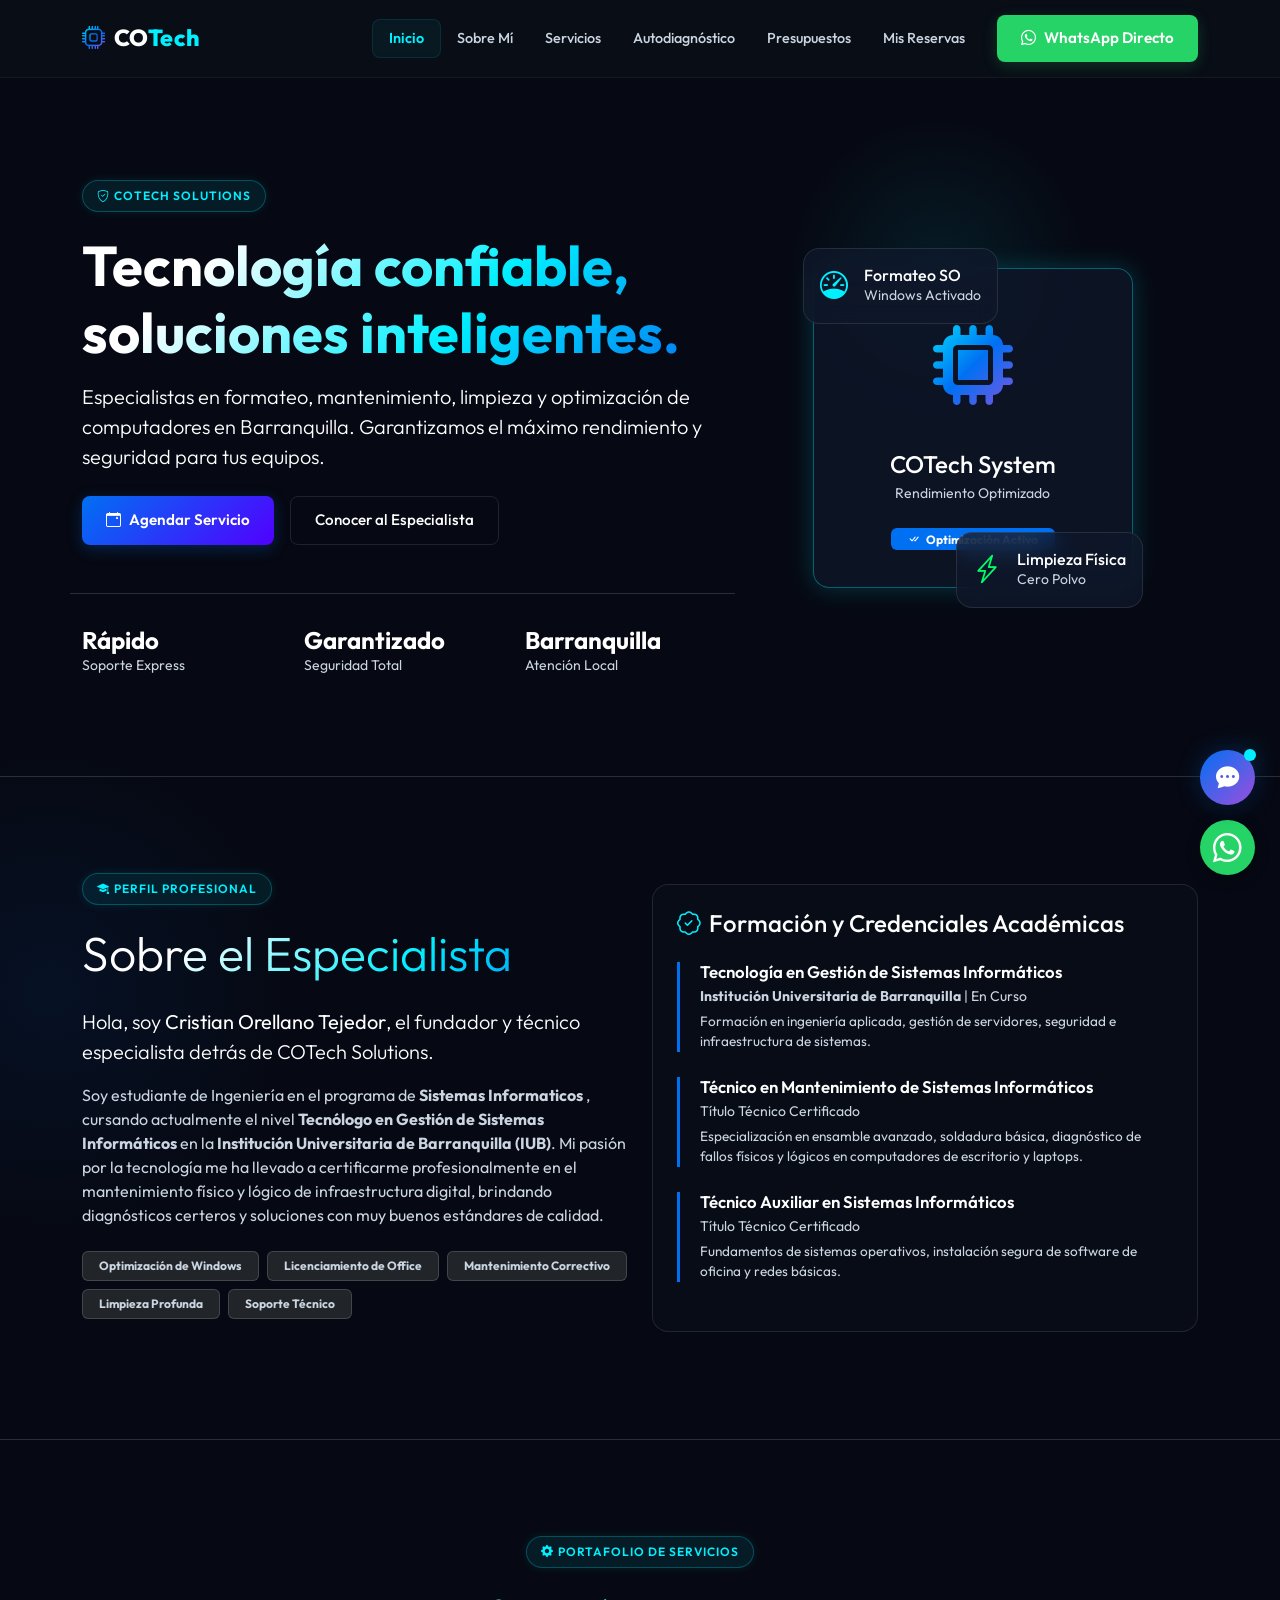
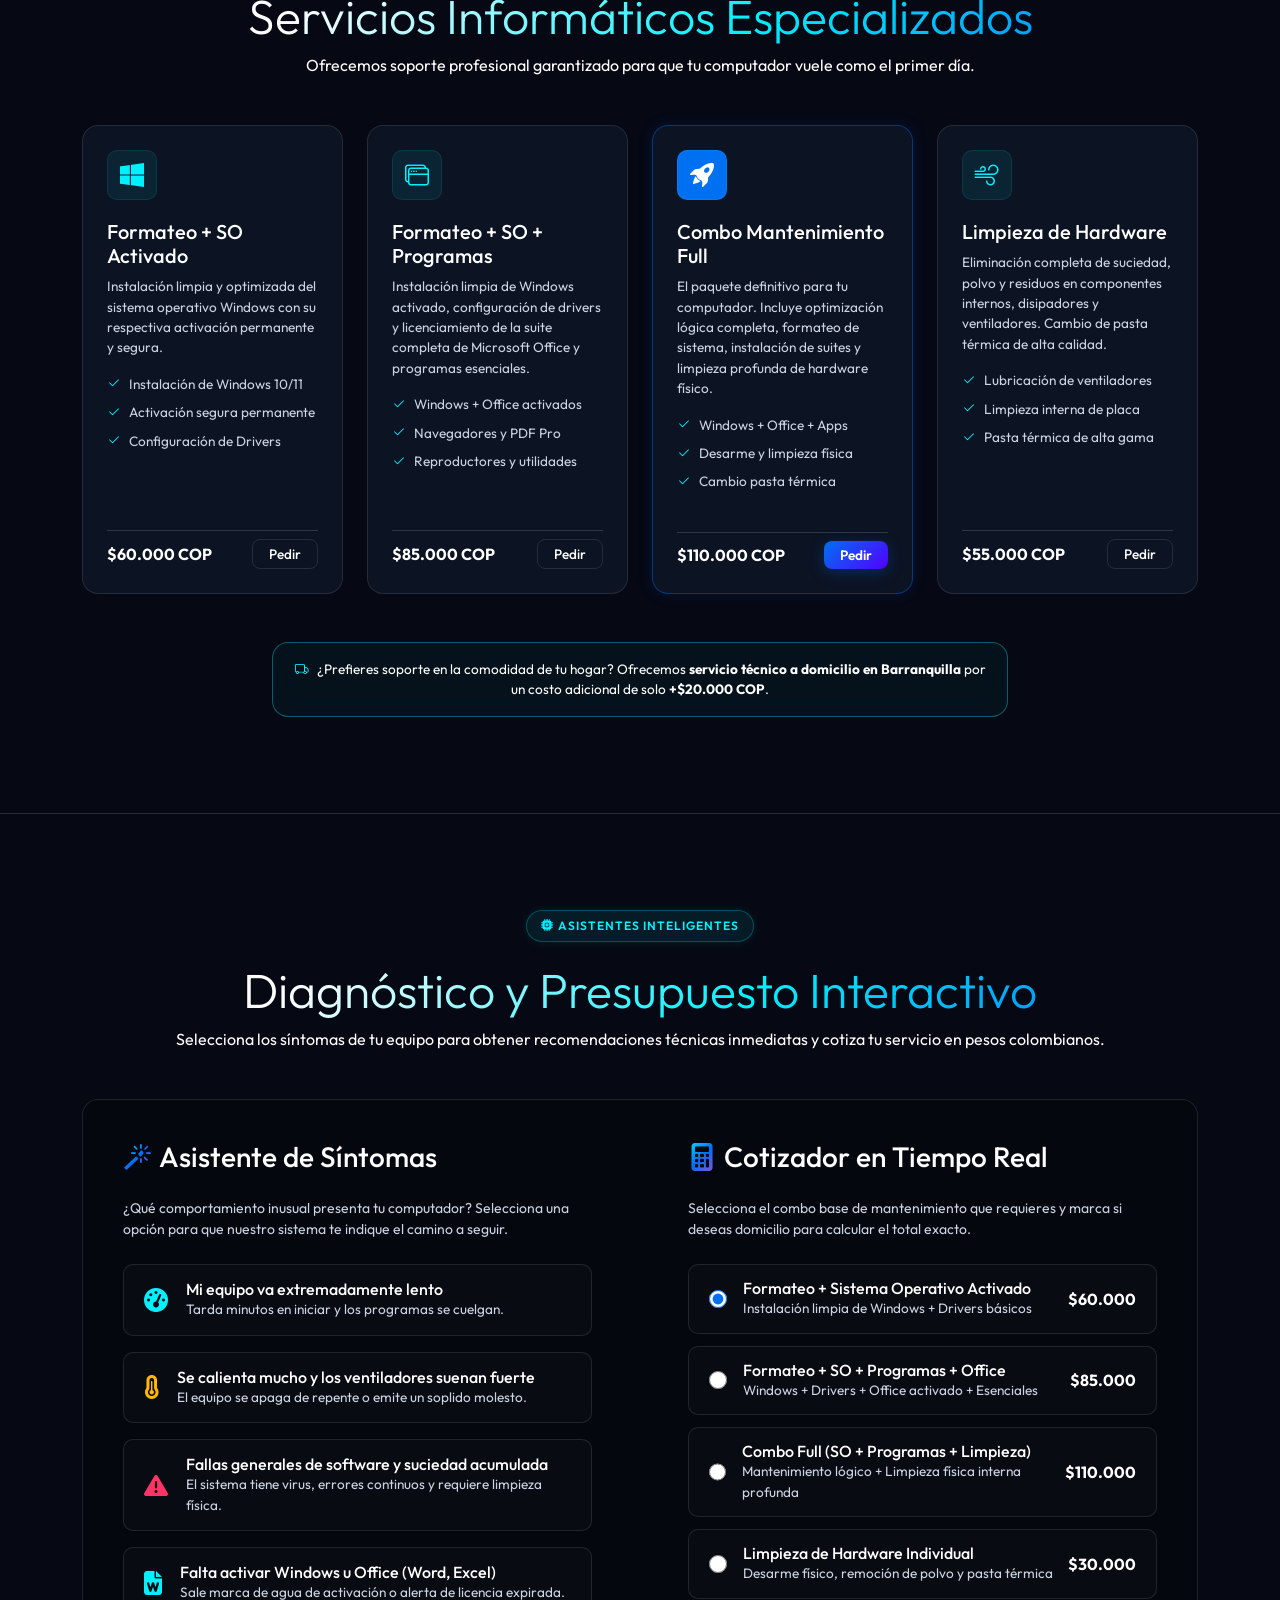
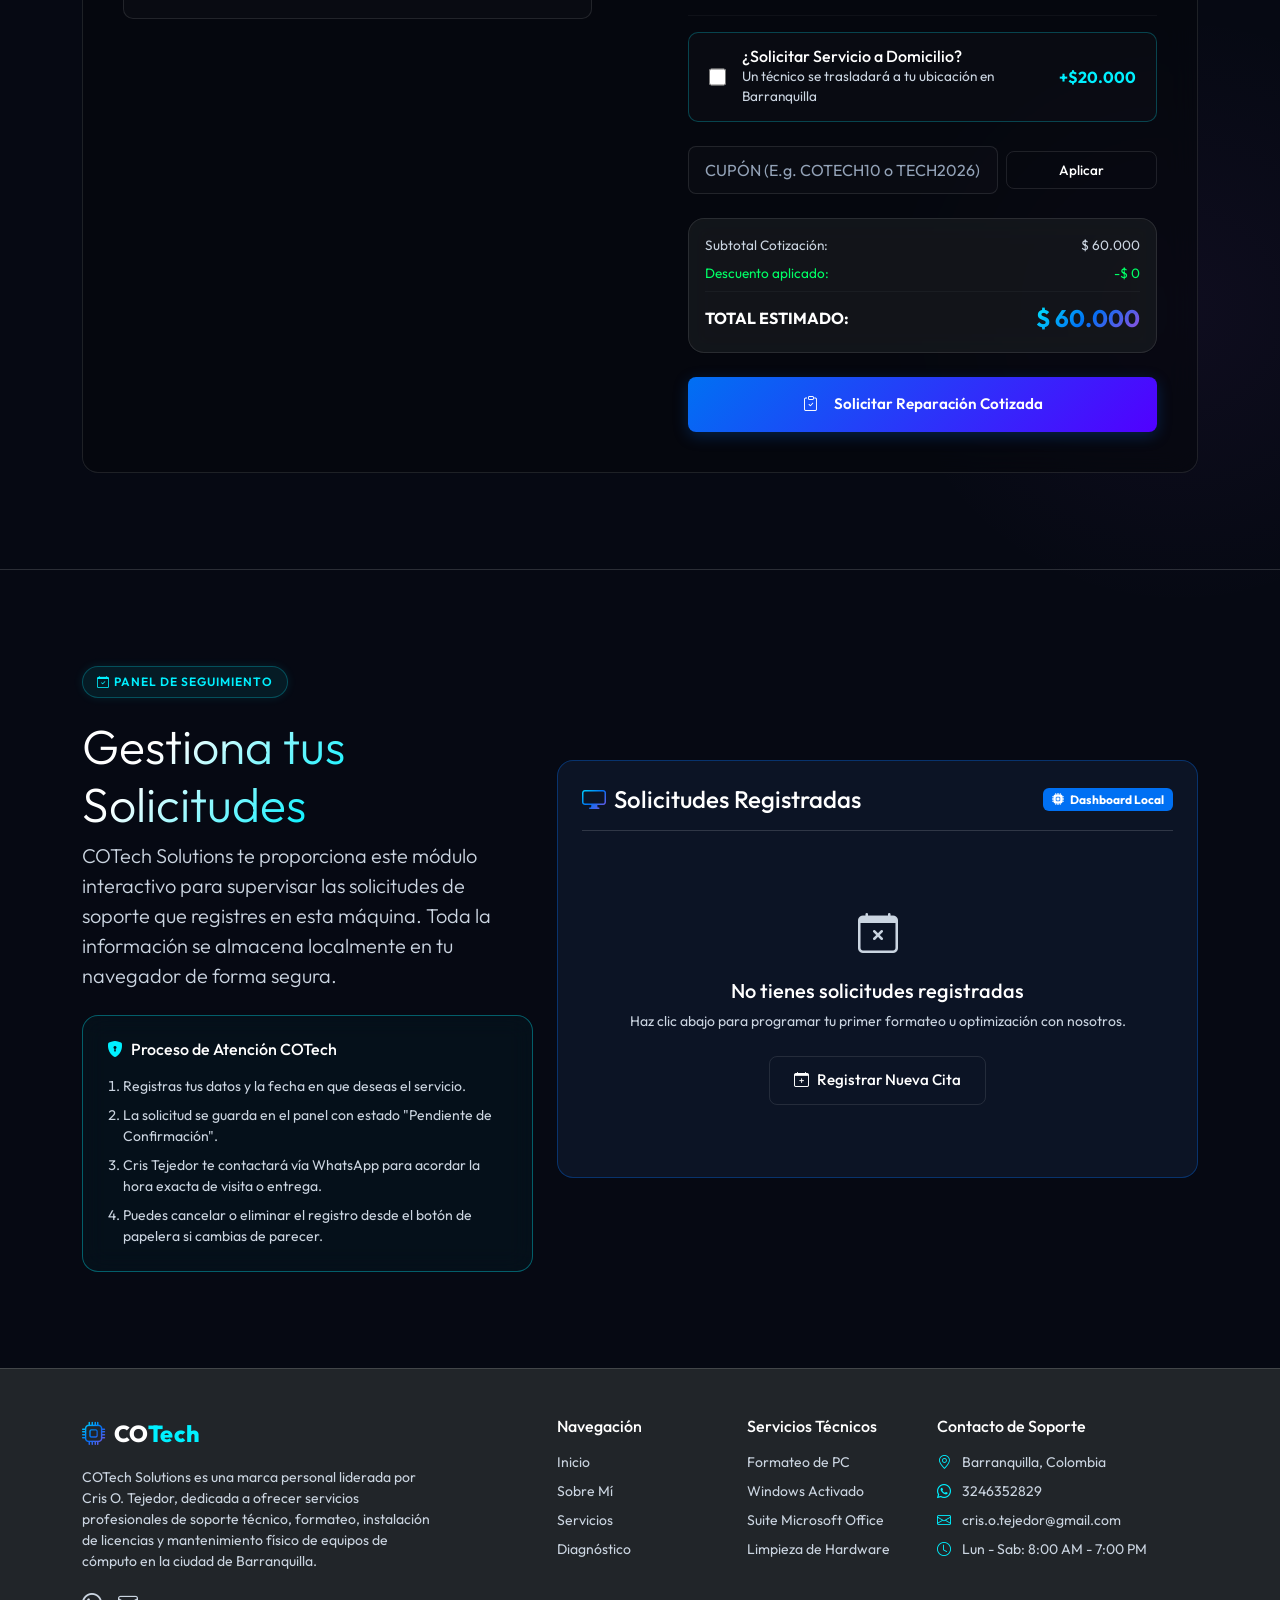
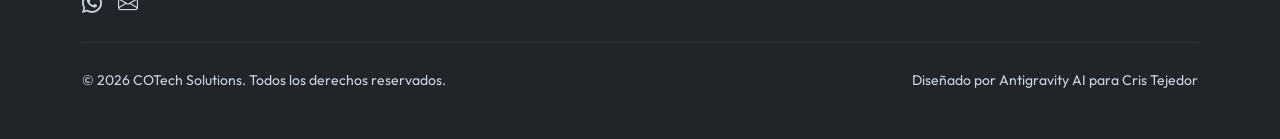
==== commit 5a7bdf2a: "Update index.html" ====
--- a/index.html
+++ b/index.html
@@ -57,7 +57,7 @@
             <a class="nav-link nav-link-tech" href="#citas">Mis Reservas</a>
           </li>
           <li class="nav-item ms-lg-3 mt-3 mt-lg-0">
-            <a href="https://wa.me/573246352829?text=Hola%20COTech%20Solutions,%20deseo%20consultar%20por%20un%20servicio%20técnico" target="_blank" class="btn-tech btn-whatsapp">
+            <a href="https://wa.me/573246352829?text=Hola%20COTech%20Solutions,%20deseo%20consultar%20un%20servicio%20técnico" target="_blank" class="btn-tech btn-whatsapp">
               <i class="bi bi-whatsapp"></i> WhatsApp Directo
             </a>
           </li>
@@ -150,8 +150,8 @@
         <div class="col-lg-6">
           <span class="hero-tag"><i class="bi bi-mortarboard-fill me-1"></i> Perfil Profesional</span>
           <h2 class="display-5 text-gradient mb-4">Sobre el Especialista</h2>
-          <p class="lead text-white mb-3">Hola, soy <strong>Cris O. Tejedor</strong>, el fundador y técnico especialista detrás de COTech Solutions.</p>
-          <p class="text-muted mb-4">Soy estudiante de Ingeniería en el programa <strong>Tecnólogo en Gestión de Sistemas Informáticos</strong> en la <strong>Institución Universitaria de Barranquilla (IUB)</strong>. Mi pasión por la tecnología me ha llevado a certificarme profesionalmente en el mantenimiento físico y lógico de infraestructura digital, brindando diagnósticos certeros y soluciones con altos estándares de calidad.</p>
+          <p class="lead text-white mb-3">Hola, soy <strong>Cristian Orellano Tejedor</strong>, el fundador y técnico especialista detrás de COTech Solutions.</p>
+          <p class="text-muted mb-4">Soy estudiante de Ingeniería en el programa de<strong>  Sistemas Informaticos </strong>, cursando actualmente el nivel <strong>Tecnólogo en Gestión de Sistemas Informáticos</strong> en la <strong>Institución Universitaria de Barranquilla (IUB)</strong>. Mi pasión por la tecnología me ha llevado a certificarme profesionalmente en el mantenimiento físico y lógico de infraestructura digital, brindando diagnósticos certeros y soluciones con muy buenos estándares de calidad.</p>
           
           <!-- Habilidades Técnicas Rápidas -->
           <div class="d-flex flex-wrap gap-2 mb-4">
@@ -285,7 +285,7 @@
               </ul>
             </div>
             <div class="mt-4 pt-2 border-top border-secondary border-opacity-25 d-flex justify-content-between align-items-center">
-              <span class="fw-bold text-white fs-6">$30.000 COP</span>
+              <span class="fw-bold text-white fs-6">$55.000 COP</span>
               <button class="btn-tech-outline py-1 px-3 fs-7" data-bs-toggle="modal" data-bs-target="#bookingModal" onclick="document.getElementById('booking-service').value='Limpieza de Hardware'">Pedir</button>
             </div>
           </div>
--- a/css/style.css
+++ b/css/style.css
@@ -43,6 +43,21 @@
 .text-info { color: var(--accent-cyan) !important; }
 .text-muted { color: var(--text-muted) !important; }
 
+/* NUEVA CLASE PARA EL CHATBOT */
+.text-cyan { color: var(--accent-cyan) !important; }
+
+/* Corrección de enlaces genéricos en modo oscuro */
+a:not([class]) {
+  color: var(--accent-cyan);
+  text-decoration: none;
+  transition: var(--transition-smooth);
+}
+
+a:not([class]):hover {
+  color: #ffffff;
+  text-shadow: var(--cyan-glow);
+}
+
 .bg-primary { background-color: var(--accent-blue) !important; }
 .bg-success { background-color: var(--accent-green) !important; }
 .bg-danger { background-color: #ff3366 !important; }
@@ -471,8 +486,10 @@
   transition: var(--transition-smooth);
 }
 
+/* Ajuste de Placeholder para mayor visibilidad */
 .form-control-cyber::placeholder {
-  color: #57606f;
+  color: #94a3b8 !important; /* Gris azulado claro para destacar en fondo oscuro */
+  opacity: 1; 
 }
 
 .form-control-cyber:focus {
@@ -486,9 +503,17 @@
   cursor: pointer;
 }
 
+/* Ajuste para las listas desplegables (Selects) */
 select.form-control-cyber option {
-  background-color: var(--bg-main);
+  background-color: var(--bg-darker);
   color: #ffffff;
+  padding: 10px;
+}
+
+/* Corrección para textos de ayuda y form-text */
+.form-text {
+  color: #cbd5e1 !important; 
+  font-weight: 500;
 }
 
 /* 9. MÓDULO MIS RESERVAS & LOCALSTORAGE */
